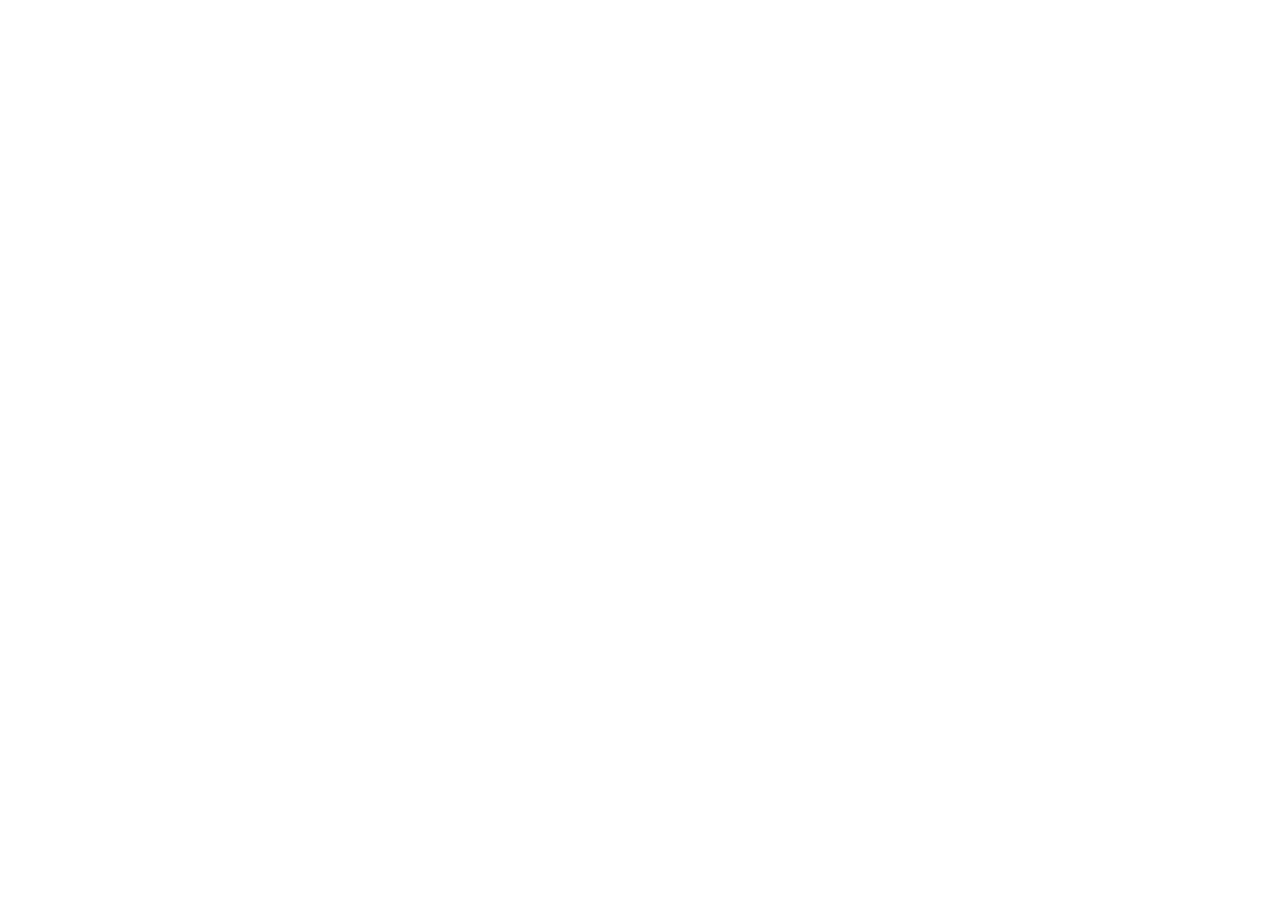
==== zxyhpb/20260806/wanliu/index.html @ b9d81293 "Publish zxyhpb/20260806/wanliu/index.html" ====
<!doctype html>
<html lang="zh-CN">
  <head>
    <meta charset="UTF-8" />
    <meta name="viewport" content="width=device-width, initial-scale=1.0, maximum-scale=1.0, user-scalable=no" />
    <meta name="theme-color" content="#090a0c" />
    <title>从大通胀到 AI 革命｜中信期货</title>
    <link rel="preconnect" href="https://fonts.googleapis.com" />
    <link rel="preconnect" href="https://fonts.gstatic.com" crossorigin />
    <link href="https://fonts.googleapis.com/css2?family=Noto+Sans+SC:wght@400;500;600;700;800;900&family=Noto+Serif+SC:wght@600;700;900&display=swap" rel="stylesheet" />
    <script type="module" crossorigin src="/zxyhpb/20260806/wanliu/assets/index-CdcXeUij.js"></script>
    <link rel="stylesheet" crossorigin href="/zxyhpb/20260806/wanliu/assets/index-BWNTzZxG.css">
  </head>
  <body>
    <main id="app" aria-live="polite"></main>
  </body>
</html>
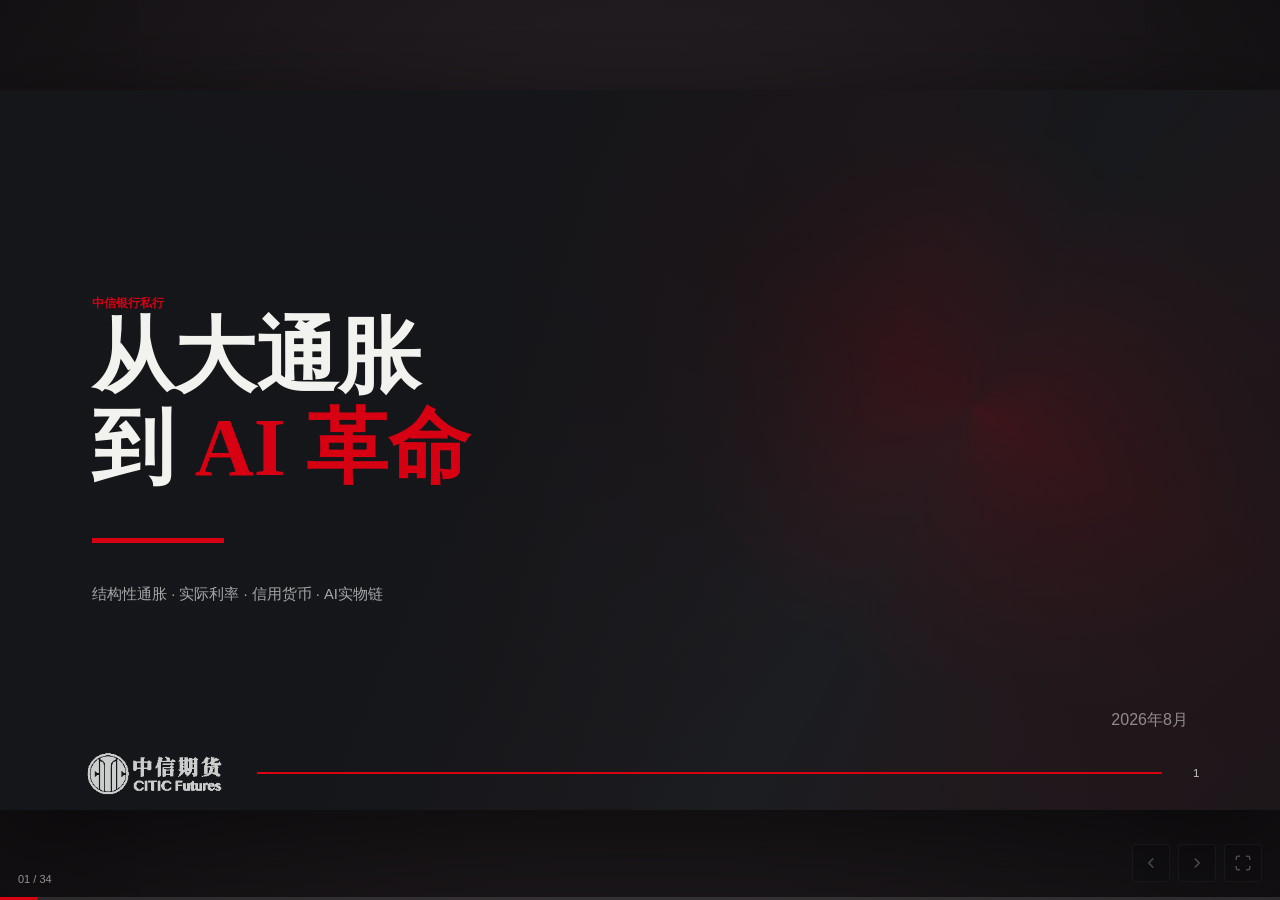
==== commit 0edd65c0: "Point presentation to corrected slide 9 build" ====
--- a/zxyhpb/20260806/wanliu/index.html
+++ b/zxyhpb/20260806/wanliu/index.html
@@ -8,7 +8,7 @@
     <link rel="preconnect" href="https://fonts.googleapis.com" />
     <link rel="preconnect" href="https://fonts.gstatic.com" crossorigin />
     <link href="https://fonts.googleapis.com/css2?family=Noto+Sans+SC:wght@400;500;600;700;800;900&family=Noto+Serif+SC:wght@600;700;900&display=swap" rel="stylesheet" />
-    <script type="module" crossorigin src="/zxyhpb/20260806/wanliu/assets/index-CdcXeUij.js"></script>
+    <script type="module" crossorigin src="/zxyhpb/20260806/wanliu/assets/index-CuusfMwf.js"></script>
     <link rel="stylesheet" crossorigin href="/zxyhpb/20260806/wanliu/assets/index-BWNTzZxG.css">
   </head>
   <body>
--- a/zxyhpb/20260806/wanliu/assets/index-BWNTzZxG.css
+++ b/zxyhpb/20260806/wanliu/assets/index-BWNTzZxG.css
@@ -0,0 +1 @@
+:root{--red: #d70012;--red-deep: #95000b;--ink: #f1f1ee;--paper: #2b2428;--muted: #aeb2b9;--line: rgba(255, 255, 255, .14);--gold: #a17b2a;--blue: #426b9e;--ease: cubic-bezier(.16, 1, .3, 1)}*{box-sizing:border-box}html,body{margin:0;width:100%;height:100%;overflow:hidden;background:#151114}body{font-family:Noto Sans SC,Microsoft YaHei,sans-serif;color:var(--ink)}button{font:inherit}.shell{position:fixed;inset:0;display:grid;place-items:center;background:radial-gradient(circle at 50% 40%,#2b2428 0,#1b171a 58%,#110f11)}.stage-wrap{position:absolute;left:50%;top:50%;translate:-50% -50%;width:min(100vw,calc(100vh * 16 / 9));height:min(100vh,56.25vw);overflow:hidden;background:var(--paper);box-shadow:0 24px 90px #0000008c;container-type:size}.stage{position:absolute;inset:0;overflow:hidden;isolation:isolate}.slide{position:absolute;inset:0;padding:5.8% 6.3% 5.7%;background:var(--paper);opacity:0;visibility:hidden;transform:translate3d(4%,0,0) scale(.985);filter:blur(12px);transition:opacity .58s var(--ease),transform .8s var(--ease),filter .7s var(--ease),visibility 0s .8s}.slide.active{opacity:1;visibility:visible;transform:none;filter:none;transition-delay:0s;z-index:2}.slide.leaving{opacity:0;visibility:visible;transform:translate3d(-3%,0,0) scale(.99);filter:blur(8px);z-index:1}.slide:after{content:"";position:absolute;inset:0;pointer-events:none;background:linear-gradient(105deg,transparent 0 45%,rgba(255,255,255,.09) 50%,transparent 55%);transform:translate(-130%)}.slide.active:after{animation:lightSweep 1.2s .08s var(--ease) both}@keyframes lightSweep{to{transform:translate(130%)}}.header{position:absolute;left:6.3%;right:6.3%;top:4.2%;display:flex;align-items:flex-start;justify-content:space-between;z-index:5}.title{margin:0;max-width:82%;font-size:clamp(18px,2.35vw,38px);line-height:1.23;letter-spacing:0;font-weight:800;text-wrap:balance}.title:before{content:"";display:inline-block;width:.95em;height:.15em;margin:0 .5em .21em 0;background:var(--red)}.confidential{color:#9da1a8;font-size:clamp(8px,.75vw,12px);white-space:nowrap;padding-top:.55em}.footer{position:absolute;left:6.3%;right:6.3%;bottom:2.5%;height:5.2%;display:flex;align-items:center;gap:22px;z-index:6}.logo-crop{width:13.8%;min-width:108px;aspect-ratio:225/82;position:relative;overflow:hidden;flex:none;background:transparent}.logo-crop img{display:block;width:100%;height:100%;object-fit:contain}.footer.dark .logo-crop img{filter:brightness(0) invert(1);opacity:.78}.footer:not(.dark) .logo-crop img{filter:brightness(0) invert(1);opacity:.78}.footer-line{height:2px;background:var(--red);flex:1;transform-origin:left}.slide.active .footer-line{animation:drawLine .9s .28s var(--ease) both}@keyframes drawLine{0%{transform:scaleX(0)}}.page-no{min-width:2.4ch;color:#a2a6ad;font-size:clamp(9px,.9vw,14px);text-align:right;font-variant-numeric:tabular-nums}.content{position:absolute;inset:15.5% 6.3% 9.8%;z-index:2}.kicker{color:var(--red);font-weight:800;font-size:clamp(10px,.9vw,15px)}.claim{margin:0;font-family:"Noto Serif SC",serif;font-size:clamp(26px,4vw,65px);line-height:1.12;font-weight:900;letter-spacing:0;text-wrap:balance}.subclaim{max-width:68ch;margin:1.7em 0 0;color:#ffffffad;font-size:clamp(12px,1.25vw,20px);line-height:1.75}.cover,.section-slide{color:#f2f2ef;background:#1b181a}.cover:before,.section-slide:before{content:"";position:absolute;inset:0;background:linear-gradient(110deg,#141619f5 0 38%,#14161994 64%,#141619e0),radial-gradient(circle at 76% 44%,rgba(183,12,27,.42),transparent 27%),conic-gradient(from 30deg at 76% 44%,#1c1e21,#68131b,#25272b,#351217,#1b1d20)}.cover:after,.section-slide:after{background:linear-gradient(90deg,transparent,rgba(215,0,18,.28),transparent);opacity:.6}.cover .content{inset:13% 7.2% 11%;display:flex;flex-direction:column;justify-content:center}.cover .claim{max-width:75%;font-size:clamp(38px,6.4vw,104px)}.cover .claim em{color:var(--red);font-style:normal}.cover .cover-rule{width:12%;height:5px;background:var(--red);margin:4% 0 2.5%}.cover .meta{color:#ffffff9e;font-size:clamp(11px,1.15vw,18px);letter-spacing:0}.cover .date{position:absolute;right:0;bottom:0;font-variant-numeric:tabular-nums;color:#ffffff80}.cover .page-no,.section-slide .page-no{color:#ffffffbf}.section-slide .content{display:grid;grid-template-columns:27% 1fr;align-items:center;gap:7%}.section-no{font-size:clamp(70px,15vw,240px);font-weight:900;line-height:.75;color:transparent;-webkit-text-stroke:2px rgba(255,255,255,.28);font-variant-numeric:tabular-nums}.section-slide.active .section-no{animation:sectionIn 1s .15s var(--ease) both}@keyframes sectionIn{0%{transform:translate(-35%);opacity:0}}.section-copy{border-left:1px solid rgba(255,255,255,.2);padding-left:8%}.section-copy .claim{max-width:16ch}.section-list{display:flex;gap:1.4em;flex-wrap:wrap;margin-top:3em;color:#ffffff8c;font-size:clamp(9px,.86vw,14px)}.section-list b{color:#fff}.reveal{opacity:0;transform:translateY(24px);filter:blur(5px)}.active .reveal{animation:reveal .72s var(--ease) forwards;animation-delay:calc(.16s + var(--i, 0) * .11s)}@keyframes reveal{to{opacity:1;transform:none;filter:none}}.questions{height:100%;display:grid;grid-template-rows:repeat(3,1fr);gap:0}.question{display:grid;grid-template-columns:10% 1fr;align-items:center;border-bottom:1px solid var(--line)}.question .num{font-size:clamp(28px,4.4vw,72px);font-weight:900;color:var(--red)}.question:nth-child(2) .num{color:var(--gold)}.question:nth-child(3) .num{color:var(--ink)}.question p{margin:0;font-family:"Noto Serif SC",serif;font-size:clamp(16px,2.2vw,35px);font-weight:700}.conclusion{align-self:end;margin-top:2%;padding:1.2% 0 0 2%;border-left:4px solid var(--red);font-size:clamp(10px,1.1vw,18px);font-weight:700}.agenda-slide{color:#f0f0ed;background:#242024}.agenda-slide:before{content:"";position:absolute;inset:0;background:linear-gradient(120deg,rgba(255,255,255,.025),transparent 45%),radial-gradient(circle at 18% 45%,rgba(215,0,18,.2),transparent 25%)}.agenda-stage{position:absolute;inset:9% 7% 10%;display:grid;grid-template-columns:42% 1fr;align-items:center;gap:8%}.agenda-word{font-family:"Noto Serif SC",serif;font-size:clamp(42px,7.3vw,118px);font-weight:900;color:transparent;-webkit-text-stroke:1px rgba(255,255,255,.22);writing-mode:vertical-rl;letter-spacing:.08em;justify-self:center}.agenda-rail{position:relative;display:flex;flex-direction:column;justify-content:center;gap:0;height:80%}.agenda-rail:before{content:"";position:absolute;left:3.4%;top:4%;bottom:4%;width:1px;background:linear-gradient(var(--red),rgba(255,255,255,.15))}.agenda-luxe-item{min-height:25%;display:grid;grid-template-columns:13% 1fr auto;align-items:center;gap:4%;border-bottom:1px solid rgba(255,255,255,.1)}.agenda-luxe-item span{color:var(--red);font-size:clamp(11px,1vw,16px);font-weight:800;z-index:1}.agenda-luxe-item strong{font-family:"Noto Serif SC",serif;font-size:clamp(16px,2vw,32px);font-weight:700}.agenda-luxe-item i{width:42px;height:1px;background:#ffffff40}.agenda-luxe-item:first-child i{background:var(--red);width:68px}.agenda-slide .page-no{color:#ffffffb3}.metric-grid{height:72%;display:grid;grid-template-columns:repeat(3,1fr);align-items:center}.metric{min-width:0;padding:0 9%;border-right:1px solid var(--line)}.metric:first-child{padding-left:0}.metric:last-child{border:0;padding-right:0}.metric .index{font-size:clamp(10px,.9vw,14px);color:var(--muted);font-weight:800}.metric h3{margin:.8em 0 .25em;font-size:clamp(15px,1.7vw,27px)}.metric .value{display:block;width:100%;margin:.4em 0;font-family:"Noto Serif SC",serif;color:var(--red);font-size:clamp(22px,3.05cqw,49px);line-height:1.08;font-weight:900;white-space:nowrap;overflow:hidden}.metric:first-child .value{color:var(--gold)}.metric:nth-child(2) .value{color:var(--ink)}.metric p{color:var(--muted);font-size:clamp(9px,.95vw,15px);line-height:1.6}.note{position:absolute;left:0;right:0;bottom:2%;padding-top:1.2%;border-top:1px solid var(--line);color:var(--muted);font-size:clamp(8px,.82vw,13px)}.rate-trap{height:65%;display:grid;grid-template-columns:1fr 1.12fr;gap:5%}.rate-side{min-width:0;padding:3.2% 4%;border-top:3px solid var(--line);background:#ffffff05}.rate-side.cut{border-top-color:var(--gold)}.rate-side.hike{border-top-color:var(--red)}.rate-label{display:block;color:var(--ink);font-size:clamp(14px,1.35vw,22px);line-height:1.2;font-weight:900}.rate-side.cut .rate-label{color:#c7a85d}.rate-side.hike .rate-label{color:#ff5361}.rate-side h2{margin:.4em 0 .45em;font-family:"Noto Serif SC",serif;font-size:clamp(19px,2.25vw,36px);line-height:1.2}.rate-lead{margin:0;color:var(--muted);font-size:clamp(10px,1vw,16px);line-height:1.62}.rate-consequence{margin-top:5%;display:flex;flex-direction:column;gap:.45em}.rate-consequence b{font-size:clamp(11px,1.15vw,18px)}.rate-consequence b:last-child{color:var(--gold)}.rate-consequence i{width:1px;height:13px;margin-left:1.1em;background:var(--red);position:relative}.rate-consequence i:after{content:"";position:absolute;left:-3px;bottom:-1px;border-top:5px solid var(--red);border-left:3px solid transparent;border-right:3px solid transparent}.pressure-list{display:grid;grid-template-columns:repeat(3,minmax(0,1fr));gap:4%;margin-top:3.5%}.pressure-list div{min-width:0;border-left:1px solid var(--line);padding-left:9%}.pressure-list div:first-child{border-left:0;padding-left:0}.pressure-list strong{display:block;color:var(--red);font-family:"Noto Serif SC",serif;font-size:clamp(13px,1.45vw,23px);line-height:1.2;text-wrap:balance}.pressure-list p{margin:.65em 0 0;color:var(--muted);font-size:clamp(8px,.73vw,12px);line-height:1.52}.funding-rule{height:20%;margin-top:2%;display:grid;grid-template-columns:18% 42% 1fr;gap:3%;align-items:center;padding:1.5% 2%;border:1px solid rgba(215,0,18,.5)}.funding-rule span{color:var(--muted);font-size:clamp(9px,.9vw,14px);font-weight:700}.funding-rule strong{font-family:"Noto Serif SC",serif;font-size:clamp(15px,1.65vw,27px);line-height:1.25}.funding-rule em{color:var(--red);font-style:normal}.funding-rule p{margin:0;color:var(--muted);font-size:clamp(8px,.75vw,12px);line-height:1.45}.hold-dilemma{height:86%;display:flex;flex-direction:column;gap:4%}.choice-strip{height:20%;display:grid;grid-template-columns:repeat(3,1fr);gap:4%}.choice-strip article{display:grid;grid-template-columns:auto 1fr;align-items:center;gap:8%;border-bottom:1px solid var(--line)}.choice-strip span{font-family:"Noto Serif SC",serif;color:var(--red);font-size:clamp(27px,3.3vw,53px);font-weight:900}.choice-strip p{margin:0;color:var(--muted);font-size:clamp(9px,.9vw,14px);line-height:1.5}.market-reprice{min-height:0;flex:1;display:grid;grid-template-columns:1.05fr 1fr;gap:7%;align-items:center}.reprice-copy>span{color:var(--muted);font-size:clamp(8px,.78vw,12px)}.reprice-copy h2{margin:.35em 0 .4em;font-family:"Noto Serif SC",serif;font-size:clamp(21px,2.55vw,41px);line-height:1.2}.reprice-copy p{margin:0;color:var(--muted);font-size:clamp(9px,.86vw,14px);line-height:1.55}.yield-moves{height:76%;display:grid;grid-template-columns:repeat(3,1fr);align-items:end;gap:5%;border-bottom:1px solid var(--line)}.yield-moves div{min-width:0;height:58%;display:flex;flex-direction:column;justify-content:flex-end;padding:8% 7%;background:#ffffff09;border-top:3px solid var(--ink)}.yield-moves .down{height:38%;border-top-color:var(--blue)}.yield-moves .hot{height:92%;border-top-color:var(--red);background:#d7001214}.yield-moves b{color:var(--muted);font-size:clamp(9px,.8vw,13px)}.yield-moves strong{margin:.2em 0;font-family:"Noto Serif SC",serif;font-size:clamp(18px,2.2vw,35px);line-height:1}.yield-moves .down strong{color:#7fa3ce}.yield-moves .hot strong{color:var(--red)}.yield-moves small{color:var(--muted);font-size:clamp(7px,.67vw,11px);line-height:1.35}.history-bridge{min-height:14%;display:flex;align-items:center;justify-content:space-between;gap:5%;padding:1.5% 2%;border-left:4px solid var(--red);background:#ffffff06}.history-bridge span{color:var(--muted);font-size:clamp(9px,.9vw,14px)}.history-bridge strong{max-width:62%;font-family:"Noto Serif SC",serif;font-size:clamp(13px,1.4vw,23px);line-height:1.35;text-align:right}.timeline{position:relative;height:100%;display:grid;grid-template-columns:repeat(3,minmax(0,1fr));gap:4%;align-items:stretch}.timeline:before{content:"";position:absolute;left:1%;right:1%;top:31%;height:2px;background:linear-gradient(90deg,var(--ink),var(--red))}.event{min-width:0;padding-top:4%;position:relative;display:grid;grid-template-rows:27% 13% auto auto 1fr;align-content:stretch}.event:before{content:"";position:absolute;top:29.5%;left:0;width:14px;height:14px;border-radius:50%;background:var(--ink);box-shadow:0 0 0 6px var(--paper)}.event.featured:before{background:var(--red);transform:scale(1.25)}.event .year{font-size:clamp(26px,3.4vw,55px);font-weight:900;font-family:"Noto Serif SC",serif}.event.featured .year{color:var(--red)}.event h3{margin:0 0 .42em;grid-row:3;font-size:clamp(11px,1.2vw,19px);line-height:1.35}.event strong{grid-row:4;color:var(--red);font-size:clamp(10px,1.08vw,17px);line-height:1.35}.event p{grid-row:5;margin:.55em 0 0;color:var(--muted);font-size:clamp(8px,.73vw,12px);line-height:1.48;overflow-wrap:anywhere}.event p.emphasis{align-self:start;margin-top:.7em;padding:.65em .75em;border-left:3px solid var(--red);background:#d7001213;color:var(--ink);font-size:clamp(10px,.88vw,14px);line-height:1.52;font-weight:600}.slide[data-slide="10"] .title,.slide[data-slide="11"] .title,.slide[data-slide="12"] .title{font-size:clamp(17px,2.05vw,33px)}.slide[data-slide="10"] .content,.slide[data-slide="11"] .content,.slide[data-slide="12"] .content{top:16.5%}.sovereign-question{overflow:hidden;background:#241f22}.sovereign-question:before{content:"";position:absolute;inset:0;background:linear-gradient(90deg,rgba(215,0,18,.14),transparent 27%),linear-gradient(125deg,transparent 0 58%,rgba(255,255,255,.035) 58% 58.3%,transparent 58.3%)}.sovereign-question .content{inset:14% 7.2% 12%;display:flex;flex-direction:column;justify-content:center}.sovereign-question .kicker{font-size:clamp(11px,1vw,16px)}.question-context{margin:1.3em 0 0;color:var(--muted);font-size:clamp(12px,1.25vw,20px);line-height:1.5}.question-rule{width:11%;height:4px;margin:2.8% 0 2.5%;background:var(--red);transform-origin:left}.sovereign-question.active .question-rule{animation:drawLine .9s .35s var(--ease) both}.sovereign-question .claim{max-width:78%;font-size:clamp(34px,5vw,81px);line-height:1.16}.sovereign-question .claim em{color:var(--red);font-style:normal}.question-source{margin-top:2.5%;color:#ffffff5c;font-size:clamp(8px,.72vw,12px)}.sovereign-word{position:absolute;right:5.5%;top:13%;color:transparent;-webkit-text-stroke:1px rgba(255,255,255,.13);font-family:"Noto Serif SC",serif;font-size:clamp(42px,6.7vw,108px);line-height:.9;font-weight:900;text-align:right;pointer-events:none}.split{height:100%;display:grid;grid-template-columns:1fr 1fr;gap:8%;align-items:center}.split>div{min-width:0}.split>div+div{border-left:1px solid var(--line);padding-left:8%}.split h2{margin:0 0 .65em;font-family:"Noto Serif SC",serif;font-size:clamp(25px,3.4vw,55px)}.split h2.red{color:var(--red)}.split h2.blue{color:var(--blue)}.split p{color:var(--muted);font-size:clamp(12px,1.28vw,21px);line-height:1.72}.split ul{padding:0;list-style:none}.split li{padding:.6em 0;border-bottom:1px solid var(--line);font-size:clamp(10px,1.02vw,16px)}.steps{height:100%;display:grid;grid-template-columns:repeat(3,1fr);gap:5%;align-items:center;counter-reset:step}.step{counter-increment:step;min-height:48%;padding-top:7%;border-top:3px solid var(--line)}.step:before{content:"0" counter(step);display:block;color:var(--red);font-size:clamp(30px,4vw,64px);font-weight:900}.step h3{font-size:clamp(16px,1.65vw,27px)}.step p{color:var(--muted);font-size:clamp(11px,1.13vw,18px);line-height:1.68}.formula-stage{height:100%;display:flex;flex-direction:column;justify-content:center}.formula-main{text-align:center;font-family:"Noto Serif SC",serif;font-size:clamp(25px,4vw,66px);font-weight:900}.formula-main .minus{color:var(--red);padding:0 .35em}.formula-terms{display:grid;grid-template-columns:repeat(3,1fr);gap:6%;margin-top:7%}.formula-terms h3{margin:0;color:var(--red);font-size:clamp(13px,1.4vw,23px)}.formula-terms p{color:var(--muted);font-size:clamp(9px,.9vw,14px)}.opposition{height:100%;display:grid;grid-template-columns:1fr auto 1fr;align-items:center;gap:5%}.opposition .side{text-align:center}.opposition .side h2{font-family:"Noto Serif SC",serif;font-size:clamp(27px,4vw,65px);margin:0}.opposition .side:last-child h2{color:var(--red)}.opposition .versus{color:var(--red);font-size:clamp(26px,4vw,65px);font-weight:900}.opposition p{color:var(--muted);font-size:clamp(10px,1vw,16px)}.chart-layout{height:100%;display:grid;grid-template-columns:70% 1fr;gap:6%;align-items:center}.bars{height:68%;display:flex;align-items:flex-end;gap:5%;border-bottom:1px solid var(--ink);padding:0 3%}.bar{height:var(--h);flex:1;background:linear-gradient(180deg,var(--red),var(--red-deep));position:relative;transform-origin:bottom}.active .bar{animation:barGrow .95s var(--ease) both;animation-delay:calc(.2s + var(--i)*.1s)}@keyframes barGrow{0%{transform:scaleY(0)}}.bar b{position:absolute;top:-2em;width:100%;text-align:center;font-size:clamp(9px,.9vw,14px)}.bar small{position:absolute;bottom:-2.1em;width:100%;text-align:center;color:var(--muted);font-size:clamp(7px,.72vw,12px)}.chart-facts strong{display:block;color:var(--red);font-family:"Noto Serif SC",serif;font-size:clamp(32px,4vw,65px)}.chart-facts span{display:block;color:var(--muted);font-size:clamp(9px,.9vw,14px);margin-bottom:2.5em}.two-stage{height:100%;display:grid;grid-template-columns:1fr 1fr;gap:8%;align-items:center;position:relative}.two-stage:before{content:"";position:absolute;left:5%;right:5%;top:38%;height:3px;background:linear-gradient(90deg,var(--red) 0 50%,var(--blue) 50%)}.phase{align-self:stretch;padding-top:5%}.phase .year{font-family:"Noto Serif SC",serif;font-size:clamp(32px,4vw,65px);font-weight:900;color:var(--red)}.phase:last-child .year{color:var(--blue)}.phase h3{margin:22% 0 .4em;font-size:clamp(16px,1.7vw,28px)}.phase p{color:var(--muted);font-size:clamp(10px,1vw,16px);line-height:1.7}.rail{height:100%;display:flex;align-items:center;justify-content:space-between;position:relative}.rail:before{content:"";position:absolute;left:4%;right:4%;top:42%;height:3px;background:linear-gradient(90deg,var(--ink),var(--red))}.rail-item{width:21%;position:relative;text-align:center;z-index:1}.rail-item:before{content:"";display:block;width:18px;height:18px;border-radius:50%;background:var(--paper);border:5px solid var(--ink);margin:0 auto 1.5em}.rail-item:last-child:before{border-color:var(--red);transform:scale(1.25)}.rail-item h3{font-size:clamp(12px,1.35vw,22px)}.rail-item p{color:var(--muted);font-size:clamp(8px,.8vw,13px)}.silver{height:100%;display:grid;grid-template-columns:repeat(3,1fr);grid-template-rows:1fr auto;gap:4%}.silver .big{display:flex;flex-direction:column;justify-content:center;border-right:1px solid var(--line)}.silver .big:nth-child(3){border:0}.silver strong{font-family:"Noto Serif SC",serif;font-size:clamp(32px,4.4vw,72px);color:var(--red)}.silver span{color:var(--muted);font-size:clamp(9px,.9vw,14px)}.silver .uses{grid-column:1/-1;display:grid;grid-template-columns:repeat(4,1fr);gap:4%;border-top:1px solid var(--line);padding-top:3%}.silver .uses b{font-size:clamp(11px,1.1vw,18px)}.silver .uses small{display:block;color:var(--muted);font-size:clamp(8px,.8vw,13px);margin-top:.5em}.slide[data-slide="27"] .silver{height:80%}.slide[data-slide="27"] .note{bottom:0}.inflation-pulse{height:78%;display:grid;grid-template-columns:42% 1fr;gap:7%;align-items:stretch}.pulse-lead{display:flex;flex-direction:column;justify-content:center;padding-right:9%;border-right:1px solid var(--line)}.pulse-lead>span,.pulse-detail span{color:var(--muted);font-size:clamp(11px,1.05cqw,17px);font-weight:700}.pulse-lead>strong{display:block;margin:.08em 0;color:var(--red);font-family:"Noto Serif SC",serif;font-size:clamp(64px,8.2cqw,132px);line-height:1}.pulse-lead>p,.pulse-detail p{margin:.35em 0 0;color:var(--muted);font-size:clamp(10px,.92cqw,15px);line-height:1.55}.pulse-signal{display:flex;align-items:center;gap:12px;margin-top:12%;font-size:clamp(10px,.95cqw,15px)}.pulse-signal i{display:block;width:54px;height:3px;background:var(--red)}.pulse-detail{display:grid;grid-template-rows:repeat(3,1fr)}.pulse-detail article{display:grid;grid-template-columns:32% 24% 1fr;align-items:center;border-bottom:1px solid var(--line)}.pulse-detail article:last-child{border-bottom:0}.pulse-detail strong{color:var(--ink);font-family:"Noto Serif SC",serif;font-size:clamp(29px,3.25cqw,52px);line-height:1}.pulse-detail article:nth-child(2) strong{color:var(--gold)}.pulse-detail p{margin:0}.money-world{height:100%;display:flex;flex-direction:column;justify-content:center}.money-statement{width:100%;margin:0 0 5%;font-family:"Noto Serif SC",serif;font-size:clamp(24px,3.05cqw,49px);line-height:1.25;font-weight:900;text-align:center}.money-statement:after{content:"";display:block;width:72px;height:4px;margin:1.2em auto 0;background:var(--red)}.money-flow{display:flex;align-items:stretch;justify-content:space-between;gap:2%}.money-flow article{flex:1 1 0;min-width:0}.money-flow article>span{display:block;color:var(--red);font-size:clamp(11px,1cqw,16px);font-weight:800}.money-flow h2{margin:.65em 0 .55em;font-size:clamp(16px,1.55cqw,25px)}.money-flow p{margin:0;color:var(--muted);font-size:clamp(10px,1.02cqw,16px);line-height:1.75}.money-flow>i{flex:0 0 6%;align-self:center;height:1px;background:var(--line);position:relative}.money-flow>i:after{content:"";position:absolute;right:0;top:-4px;border-left:7px solid var(--red);border-top:4px solid transparent;border-bottom:4px solid transparent}.money-close{margin-top:5%;padding-top:2%;border-top:1px solid var(--line);color:var(--ink);font-size:clamp(11px,1.08cqw,17px);font-weight:700;text-align:center}.competition{height:100%;display:grid;grid-template-columns:1fr 15% 1fr;gap:5%;align-items:center}.comp-side{min-width:0}.comp-side span{display:block;font-family:"Noto Serif SC",serif;font-size:clamp(22px,2.6vw,42px);font-weight:900;margin-bottom:.35em}.comp-side strong{display:block;color:var(--blue);font-family:"Noto Serif SC",serif;font-size:clamp(31px,3.8vw,61px);white-space:nowrap}.comp-side.cn{text-align:right}.comp-side.cn strong{color:var(--red)}.comp-side p{margin:.15em 0 1.1em;color:var(--muted);font-size:clamp(11px,1.05vw,17px)}.comp-side ul{list-style:none;padding:0;margin:0}.comp-side li{padding:.55em 0;border-top:1px solid var(--line);font-size:clamp(10px,1vw,16px)}.comp-axis{display:flex;flex-direction:column;align-items:center;gap:.7em;color:var(--muted);font-size:clamp(9px,.85vw,14px)}.comp-axis i{display:block;width:1px;height:40px;background:linear-gradient(var(--blue),var(--red))}.allocation{width:100%;border-collapse:collapse;font-size:clamp(8px,.9vw,15px);margin-top:2%}.allocation th{text-align:left;color:var(--muted);font-weight:600;padding:1.2% 1.6%;border-bottom:2px solid var(--ink)}.allocation td{padding:1.7% 1.6%;border-bottom:1px solid var(--line);vertical-align:top}.allocation td:first-child{font-size:clamp(12px,1.25vw,20px);font-weight:800}.allocation td:last-child{color:var(--red);font-weight:700}.allocation tr{opacity:0;transform:translate(-20px)}.active .allocation tr{animation:rowIn .6s var(--ease) forwards;animation-delay:calc(.18s + var(--i)*.12s)}@keyframes rowIn{to{opacity:1;transform:none}}.slide[data-slide="31"] .allocation{font-size:clamp(11px,1.08vw,17px);margin-top:1%}.slide[data-slide="31"] .allocation th{padding:1.05% 1.5%;font-size:clamp(11px,1.02vw,16px)}.slide[data-slide="31"] .allocation td{padding:1.45% 1.5%;line-height:1.48}.slide[data-slide="31"] .allocation td:first-child{font-size:clamp(14px,1.4vw,22px)}.translation{height:100%;display:grid;grid-template-columns:1fr 1fr;gap:8%}.translation .col{padding-top:3%}.translation .col+.col{border-left:1px solid var(--line);padding-left:8%}.translation h2{font-family:"Noto Serif SC",serif;font-size:clamp(32px,4vw,65px);margin:0 0 8%;color:var(--muted)}.translation .col:last-child h2{color:var(--red)}.translation p{font-size:clamp(11px,1.15vw,19px);padding:4% 0;margin:0;border-bottom:1px solid var(--line)}.risk{height:100%;columns:2;column-gap:9%;font-size:clamp(9px,.9vw,15px);line-height:1.8;color:#c8cbd0}.risk p{break-inside:avoid;margin:0 0 2em;padding-left:1.2em;border-left:2px solid var(--red)}.closing-slide{overflow:hidden;color:#f2f2ef;background:#181a1d}.closing-slide:before{content:"";position:absolute;inset:0;background:linear-gradient(112deg,#141619fa 0 48%,#4b0c13b8 76%,#141619f5),linear-gradient(90deg,transparent 0 49.9%,rgba(215,0,18,.4) 50%,transparent 50.1%)}.closing-slide .content{inset:12% 7.2%;display:flex;flex-direction:column;justify-content:center;align-items:flex-start}.closing-slide .claim{font-size:clamp(55px,9vw,146px);line-height:1}.closing-slide .closing-rule{width:10%;height:5px;margin:4% 0 2.2%;background:var(--red);transform-origin:left}.closing-slide.active .closing-rule{animation:drawLine .9s .3s var(--ease) both}.closing-slide p{margin:0;color:#ffffff94;font-family:"Noto Serif SC",serif;font-size:clamp(14px,1.55vw,25px)}.closing-grid{position:absolute;right:7%;top:13%;width:32%;aspect-ratio:1;opacity:.18;background:repeating-linear-gradient(0deg,transparent 0 11.8%,rgba(255,255,255,.2) 12%),repeating-linear-gradient(90deg,transparent 0 11.8%,rgba(255,255,255,.2) 12%);transform:perspective(600px) rotateY(-34deg) rotate(-8deg)}.controls{position:fixed;right:18px;bottom:18px;z-index:20;display:flex;gap:8px;opacity:.25;transition:opacity .25s}.shell:hover .controls,.controls:focus-within{opacity:1}.control{width:38px;height:38px;border:1px solid rgba(255,255,255,.18);background:#090a0cc2;color:#fff;display:grid;place-items:center;cursor:pointer;border-radius:4px;-webkit-backdrop-filter:blur(8px);backdrop-filter:blur(8px)}.control:hover{background:var(--red)}.control:focus-visible{outline:2px solid #fff;outline-offset:2px}.control svg{width:18px;height:18px;fill:none;stroke:currentColor;stroke-width:2}.progress{position:fixed;left:0;bottom:0;width:100%;height:3px;background:#ffffff1f;z-index:30}.progress span{display:block;height:100%;width:100%;background:var(--red);transform-origin:left;transform:scaleX(var(--progress));transition:transform .6s var(--ease)}.counter{position:fixed;left:18px;bottom:15px;color:#ffffff8c;font-size:11px;z-index:20;font-variant-numeric:tabular-nums}@media(max-aspect-ratio:4/5){.stage-wrap{width:100vh;height:56.25vh}.controls{right:10px;bottom:10px}.counter{left:10px;bottom:10px}}@media(prefers-reduced-motion:reduce){*,*:before,*:after{animation-duration:.01ms!important;animation-delay:0s!important;transition-duration:.01ms!important}}
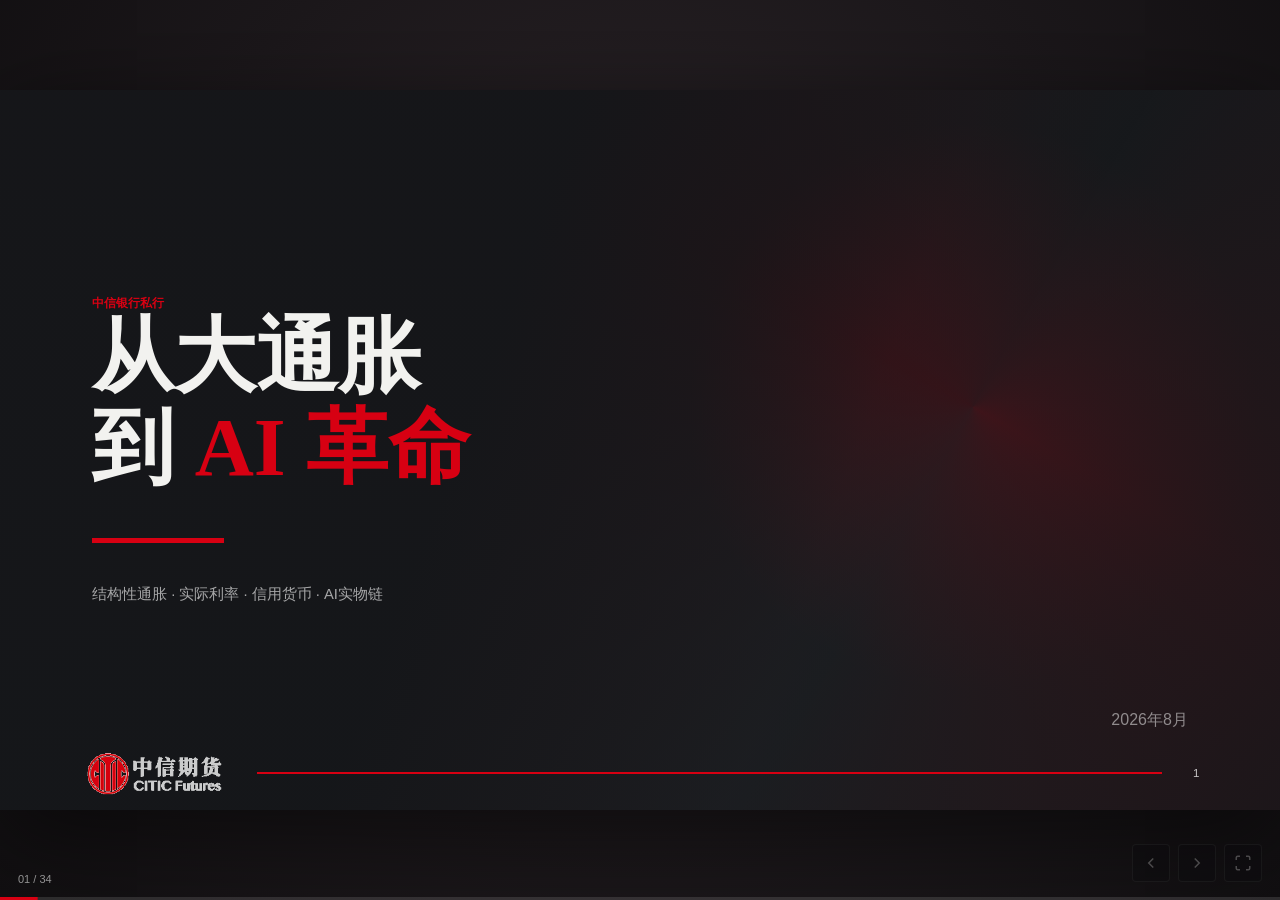
==== commit 858afb9d: "Publish red CITIC footer mark build" ====
--- a/zxyhpb/20260806/wanliu/index.html
+++ b/zxyhpb/20260806/wanliu/index.html
@@ -8,8 +8,8 @@
     <link rel="preconnect" href="https://fonts.googleapis.com" />
     <link rel="preconnect" href="https://fonts.gstatic.com" crossorigin />
     <link href="https://fonts.googleapis.com/css2?family=Noto+Sans+SC:wght@400;500;600;700;800;900&family=Noto+Serif+SC:wght@600;700;900&display=swap" rel="stylesheet" />
-    <script type="module" crossorigin src="/zxyhpb/20260806/wanliu/assets/index-CuusfMwf.js"></script>
-    <link rel="stylesheet" crossorigin href="/zxyhpb/20260806/wanliu/assets/index-BWNTzZxG.css">
+    <script type="module" crossorigin src="/zxyhpb/20260806/wanliu/assets/index-C6KBo2IK.js"></script>
+    <link rel="stylesheet" crossorigin href="/zxyhpb/20260806/wanliu/assets/index-6I6onP2_.css">
   </head>
   <body>
     <main id="app" aria-live="polite"></main>
--- a/zxyhpb/20260806/wanliu/assets/index-6I6onP2_.css
+++ b/zxyhpb/20260806/wanliu/assets/index-6I6onP2_.css
@@ -0,0 +1 @@
+:root{--red: #d70012;--red-deep: #95000b;--ink: #f1f1ee;--paper: #2b2428;--muted: #aeb2b9;--line: rgba(255, 255, 255, .14);--gold: #a17b2a;--blue: #426b9e;--ease: cubic-bezier(.16, 1, .3, 1)}*{box-sizing:border-box}html,body{margin:0;width:100%;height:100%;overflow:hidden;background:#151114}body{font-family:Noto Sans SC,Microsoft YaHei,sans-serif;color:var(--ink)}button{font:inherit}.shell{position:fixed;inset:0;display:grid;place-items:center;background:radial-gradient(circle at 50% 40%,#2b2428 0,#1b171a 58%,#110f11)}.stage-wrap{position:absolute;left:50%;top:50%;translate:-50% -50%;width:min(100vw,calc(100vh * 16 / 9));height:min(100vh,56.25vw);overflow:hidden;background:var(--paper);box-shadow:0 24px 90px #0000008c;container-type:size}.stage{position:absolute;inset:0;overflow:hidden;isolation:isolate}.slide{position:absolute;inset:0;padding:5.8% 6.3% 5.7%;background:var(--paper);opacity:0;visibility:hidden;transform:translate3d(4%,0,0) scale(.985);filter:blur(12px);transition:opacity .58s var(--ease),transform .8s var(--ease),filter .7s var(--ease),visibility 0s .8s}.slide.active{opacity:1;visibility:visible;transform:none;filter:none;transition-delay:0s;z-index:2}.slide.leaving{opacity:0;visibility:visible;transform:translate3d(-3%,0,0) scale(.99);filter:blur(8px);z-index:1}.slide:after{content:"";position:absolute;inset:0;pointer-events:none;background:linear-gradient(105deg,transparent 0 45%,rgba(255,255,255,.09) 50%,transparent 55%);transform:translate(-130%)}.slide.active:after{animation:lightSweep 1.2s .08s var(--ease) both}@keyframes lightSweep{to{transform:translate(130%)}}.header{position:absolute;left:6.3%;right:6.3%;top:4.2%;display:flex;align-items:flex-start;justify-content:space-between;z-index:5}.title{margin:0;max-width:82%;font-size:clamp(18px,2.35vw,38px);line-height:1.23;letter-spacing:0;font-weight:800;text-wrap:balance}.title:before{content:"";display:inline-block;width:.95em;height:.15em;margin:0 .5em .21em 0;background:var(--red)}.confidential{color:#9da1a8;font-size:clamp(8px,.75vw,12px);white-space:nowrap;padding-top:.55em}.footer{position:absolute;left:6.3%;right:6.3%;bottom:2.5%;height:5.2%;display:flex;align-items:center;gap:22px;z-index:6}.logo-crop{width:13.8%;min-width:108px;aspect-ratio:225/82;position:relative;overflow:hidden;flex:none;background:transparent}.logo-crop img{display:block;position:absolute;inset:0;width:100%;height:100%;object-fit:contain}.footer .logo-text{filter:brightness(0) invert(1);opacity:.78}.footer .logo-mark{clip-path:inset(0 68% 0 0);opacity:1}.footer-line{height:2px;background:var(--red);flex:1;transform-origin:left}.slide.active .footer-line{animation:drawLine .9s .28s var(--ease) both}@keyframes drawLine{0%{transform:scaleX(0)}}.page-no{min-width:2.4ch;color:#a2a6ad;font-size:clamp(9px,.9vw,14px);text-align:right;font-variant-numeric:tabular-nums}.content{position:absolute;inset:15.5% 6.3% 9.8%;z-index:2}.kicker{color:var(--red);font-weight:800;font-size:clamp(10px,.9vw,15px)}.claim{margin:0;font-family:"Noto Serif SC",serif;font-size:clamp(26px,4vw,65px);line-height:1.12;font-weight:900;letter-spacing:0;text-wrap:balance}.subclaim{max-width:68ch;margin:1.7em 0 0;color:#ffffffad;font-size:clamp(12px,1.25vw,20px);line-height:1.75}.cover,.section-slide{color:#f2f2ef;background:#1b181a}.cover:before,.section-slide:before{content:"";position:absolute;inset:0;background:linear-gradient(110deg,#141619f5 0 38%,#14161994 64%,#141619e0),radial-gradient(circle at 76% 44%,rgba(183,12,27,.42),transparent 27%),conic-gradient(from 30deg at 76% 44%,#1c1e21,#68131b,#25272b,#351217,#1b1d20)}.cover:after,.section-slide:after{background:linear-gradient(90deg,transparent,rgba(215,0,18,.28),transparent);opacity:.6}.cover .content{inset:13% 7.2% 11%;display:flex;flex-direction:column;justify-content:center}.cover .claim{max-width:75%;font-size:clamp(38px,6.4vw,104px)}.cover .claim em{color:var(--red);font-style:normal}.cover .cover-rule{width:12%;height:5px;background:var(--red);margin:4% 0 2.5%}.cover .meta{color:#ffffff9e;font-size:clamp(11px,1.15vw,18px);letter-spacing:0}.cover .date{position:absolute;right:0;bottom:0;font-variant-numeric:tabular-nums;color:#ffffff80}.cover .page-no,.section-slide .page-no{color:#ffffffbf}.section-slide .content{display:grid;grid-template-columns:27% 1fr;align-items:center;gap:7%}.section-no{font-size:clamp(70px,15vw,240px);font-weight:900;line-height:.75;color:transparent;-webkit-text-stroke:2px rgba(255,255,255,.28);font-variant-numeric:tabular-nums}.section-slide.active .section-no{animation:sectionIn 1s .15s var(--ease) both}@keyframes sectionIn{0%{transform:translate(-35%);opacity:0}}.section-copy{border-left:1px solid rgba(255,255,255,.2);padding-left:8%}.section-copy .claim{max-width:16ch}.section-list{display:flex;gap:1.4em;flex-wrap:wrap;margin-top:3em;color:#ffffff8c;font-size:clamp(9px,.86vw,14px)}.section-list b{color:#fff}.reveal{opacity:0;transform:translateY(24px);filter:blur(5px)}.active .reveal{animation:reveal .72s var(--ease) forwards;animation-delay:calc(.16s + var(--i, 0) * .11s)}@keyframes reveal{to{opacity:1;transform:none;filter:none}}.questions{height:100%;display:grid;grid-template-rows:repeat(3,1fr);gap:0}.question{display:grid;grid-template-columns:10% 1fr;align-items:center;border-bottom:1px solid var(--line)}.question .num{font-size:clamp(28px,4.4vw,72px);font-weight:900;color:var(--red)}.question:nth-child(2) .num{color:var(--gold)}.question:nth-child(3) .num{color:var(--ink)}.question p{margin:0;font-family:"Noto Serif SC",serif;font-size:clamp(16px,2.2vw,35px);font-weight:700}.conclusion{align-self:end;margin-top:2%;padding:1.2% 0 0 2%;border-left:4px solid var(--red);font-size:clamp(10px,1.1vw,18px);font-weight:700}.agenda-slide{color:#f0f0ed;background:#242024}.agenda-slide:before{content:"";position:absolute;inset:0;background:linear-gradient(120deg,rgba(255,255,255,.025),transparent 45%),radial-gradient(circle at 18% 45%,rgba(215,0,18,.2),transparent 25%)}.agenda-stage{position:absolute;inset:9% 7% 10%;display:grid;grid-template-columns:42% 1fr;align-items:center;gap:8%}.agenda-word{font-family:"Noto Serif SC",serif;font-size:clamp(42px,7.3vw,118px);font-weight:900;color:transparent;-webkit-text-stroke:1px rgba(255,255,255,.22);writing-mode:vertical-rl;letter-spacing:.08em;justify-self:center}.agenda-rail{position:relative;display:flex;flex-direction:column;justify-content:center;gap:0;height:80%}.agenda-rail:before{content:"";position:absolute;left:3.4%;top:4%;bottom:4%;width:1px;background:linear-gradient(var(--red),rgba(255,255,255,.15))}.agenda-luxe-item{min-height:25%;display:grid;grid-template-columns:13% 1fr auto;align-items:center;gap:4%;border-bottom:1px solid rgba(255,255,255,.1)}.agenda-luxe-item span{color:var(--red);font-size:clamp(11px,1vw,16px);font-weight:800;z-index:1}.agenda-luxe-item strong{font-family:"Noto Serif SC",serif;font-size:clamp(16px,2vw,32px);font-weight:700}.agenda-luxe-item i{width:42px;height:1px;background:#ffffff40}.agenda-luxe-item:first-child i{background:var(--red);width:68px}.agenda-slide .page-no{color:#ffffffb3}.metric-grid{height:72%;display:grid;grid-template-columns:repeat(3,1fr);align-items:center}.metric{min-width:0;padding:0 9%;border-right:1px solid var(--line)}.metric:first-child{padding-left:0}.metric:last-child{border:0;padding-right:0}.metric .index{font-size:clamp(10px,.9vw,14px);color:var(--muted);font-weight:800}.metric h3{margin:.8em 0 .25em;font-size:clamp(15px,1.7vw,27px)}.metric .value{display:block;width:100%;margin:.4em 0;font-family:"Noto Serif SC",serif;color:var(--red);font-size:clamp(22px,3.05cqw,49px);line-height:1.08;font-weight:900;white-space:nowrap;overflow:hidden}.metric:first-child .value{color:var(--gold)}.metric:nth-child(2) .value{color:var(--ink)}.metric p{color:var(--muted);font-size:clamp(9px,.95vw,15px);line-height:1.6}.note{position:absolute;left:0;right:0;bottom:2%;padding-top:1.2%;border-top:1px solid var(--line);color:var(--muted);font-size:clamp(8px,.82vw,13px)}.rate-trap{height:65%;display:grid;grid-template-columns:1fr 1.12fr;gap:5%}.rate-side{min-width:0;padding:3.2% 4%;border-top:3px solid var(--line);background:#ffffff05}.rate-side.cut{border-top-color:var(--gold)}.rate-side.hike{border-top-color:var(--red)}.rate-label{display:block;color:var(--ink);font-size:clamp(14px,1.35vw,22px);line-height:1.2;font-weight:900}.rate-side.cut .rate-label{color:#c7a85d}.rate-side.hike .rate-label{color:#ff5361}.rate-side h2{margin:.4em 0 .45em;font-family:"Noto Serif SC",serif;font-size:clamp(19px,2.25vw,36px);line-height:1.2}.rate-lead{margin:0;color:var(--muted);font-size:clamp(10px,1vw,16px);line-height:1.62}.rate-consequence{margin-top:5%;display:flex;flex-direction:column;gap:.45em}.rate-consequence b{font-size:clamp(11px,1.15vw,18px)}.rate-consequence b:last-child{color:var(--gold)}.rate-consequence i{width:1px;height:13px;margin-left:1.1em;background:var(--red);position:relative}.rate-consequence i:after{content:"";position:absolute;left:-3px;bottom:-1px;border-top:5px solid var(--red);border-left:3px solid transparent;border-right:3px solid transparent}.pressure-list{display:grid;grid-template-columns:repeat(3,minmax(0,1fr));gap:4%;margin-top:3.5%}.pressure-list div{min-width:0;border-left:1px solid var(--line);padding-left:9%}.pressure-list div:first-child{border-left:0;padding-left:0}.pressure-list strong{display:block;color:var(--red);font-family:"Noto Serif SC",serif;font-size:clamp(13px,1.45vw,23px);line-height:1.2;text-wrap:balance}.pressure-list p{margin:.65em 0 0;color:var(--muted);font-size:clamp(8px,.73vw,12px);line-height:1.52}.funding-rule{height:20%;margin-top:2%;display:grid;grid-template-columns:18% 42% 1fr;gap:3%;align-items:center;padding:1.5% 2%;border:1px solid rgba(215,0,18,.5)}.funding-rule span{color:var(--muted);font-size:clamp(9px,.9vw,14px);font-weight:700}.funding-rule strong{font-family:"Noto Serif SC",serif;font-size:clamp(15px,1.65vw,27px);line-height:1.25}.funding-rule em{color:var(--red);font-style:normal}.funding-rule p{margin:0;color:var(--muted);font-size:clamp(8px,.75vw,12px);line-height:1.45}.hold-dilemma{height:86%;display:flex;flex-direction:column;gap:4%}.choice-strip{height:20%;display:grid;grid-template-columns:repeat(3,1fr);gap:4%}.choice-strip article{display:grid;grid-template-columns:auto 1fr;align-items:center;gap:8%;border-bottom:1px solid var(--line)}.choice-strip span{font-family:"Noto Serif SC",serif;color:var(--red);font-size:clamp(27px,3.3vw,53px);font-weight:900}.choice-strip p{margin:0;color:var(--muted);font-size:clamp(9px,.9vw,14px);line-height:1.5}.market-reprice{min-height:0;flex:1;display:grid;grid-template-columns:1.05fr 1fr;gap:7%;align-items:center}.reprice-copy>span{color:var(--muted);font-size:clamp(8px,.78vw,12px)}.reprice-copy h2{margin:.35em 0 .4em;font-family:"Noto Serif SC",serif;font-size:clamp(21px,2.55vw,41px);line-height:1.2}.reprice-copy p{margin:0;color:var(--muted);font-size:clamp(9px,.86vw,14px);line-height:1.55}.yield-moves{height:76%;display:grid;grid-template-columns:repeat(3,1fr);align-items:end;gap:5%;border-bottom:1px solid var(--line)}.yield-moves div{min-width:0;height:58%;display:flex;flex-direction:column;justify-content:flex-end;padding:8% 7%;background:#ffffff09;border-top:3px solid var(--ink)}.yield-moves .down{height:38%;border-top-color:var(--blue)}.yield-moves .hot{height:92%;border-top-color:var(--red);background:#d7001214}.yield-moves b{color:var(--muted);font-size:clamp(9px,.8vw,13px)}.yield-moves strong{margin:.2em 0;font-family:"Noto Serif SC",serif;font-size:clamp(18px,2.2vw,35px);line-height:1}.yield-moves .down strong{color:#7fa3ce}.yield-moves .hot strong{color:var(--red)}.yield-moves small{color:var(--muted);font-size:clamp(7px,.67vw,11px);line-height:1.35}.history-bridge{min-height:14%;display:flex;align-items:center;justify-content:space-between;gap:5%;padding:1.5% 2%;border-left:4px solid var(--red);background:#ffffff06}.history-bridge span{color:var(--muted);font-size:clamp(9px,.9vw,14px)}.history-bridge strong{max-width:62%;font-family:"Noto Serif SC",serif;font-size:clamp(13px,1.4vw,23px);line-height:1.35;text-align:right}.timeline{position:relative;height:100%;display:grid;grid-template-columns:repeat(3,minmax(0,1fr));gap:4%;align-items:stretch}.timeline:before{content:"";position:absolute;left:1%;right:1%;top:31%;height:2px;background:linear-gradient(90deg,var(--ink),var(--red))}.event{min-width:0;padding-top:4%;position:relative;display:grid;grid-template-rows:27% 13% auto auto 1fr;align-content:stretch}.event:before{content:"";position:absolute;top:29.5%;left:0;width:14px;height:14px;border-radius:50%;background:var(--ink);box-shadow:0 0 0 6px var(--paper)}.event.featured:before{background:var(--red);transform:scale(1.25)}.event .year{font-size:clamp(26px,3.4vw,55px);font-weight:900;font-family:"Noto Serif SC",serif}.event.featured .year{color:var(--red)}.event h3{margin:0 0 .42em;grid-row:3;font-size:clamp(11px,1.2vw,19px);line-height:1.35}.event strong{grid-row:4;color:var(--red);font-size:clamp(10px,1.08vw,17px);line-height:1.35}.event p{grid-row:5;margin:.55em 0 0;color:var(--muted);font-size:clamp(8px,.73vw,12px);line-height:1.48;overflow-wrap:anywhere}.event p.emphasis{align-self:start;margin-top:.7em;padding:.65em .75em;border-left:3px solid var(--red);background:#d7001213;color:var(--ink);font-size:clamp(10px,.88vw,14px);line-height:1.52;font-weight:600}.slide[data-slide="10"] .title,.slide[data-slide="11"] .title,.slide[data-slide="12"] .title{font-size:clamp(17px,2.05vw,33px)}.slide[data-slide="10"] .content,.slide[data-slide="11"] .content,.slide[data-slide="12"] .content{top:16.5%}.sovereign-question{overflow:hidden;background:#241f22}.sovereign-question:before{content:"";position:absolute;inset:0;background:linear-gradient(90deg,rgba(215,0,18,.14),transparent 27%),linear-gradient(125deg,transparent 0 58%,rgba(255,255,255,.035) 58% 58.3%,transparent 58.3%)}.sovereign-question .content{inset:14% 7.2% 12%;display:flex;flex-direction:column;justify-content:center}.sovereign-question .kicker{font-size:clamp(11px,1vw,16px)}.question-context{margin:1.3em 0 0;color:var(--muted);font-size:clamp(12px,1.25vw,20px);line-height:1.5}.question-rule{width:11%;height:4px;margin:2.8% 0 2.5%;background:var(--red);transform-origin:left}.sovereign-question.active .question-rule{animation:drawLine .9s .35s var(--ease) both}.sovereign-question .claim{max-width:78%;font-size:clamp(34px,5vw,81px);line-height:1.16}.sovereign-question .claim em{color:var(--red);font-style:normal}.question-source{margin-top:2.5%;color:#ffffff5c;font-size:clamp(8px,.72vw,12px)}.sovereign-word{position:absolute;right:5.5%;top:13%;color:transparent;-webkit-text-stroke:1px rgba(255,255,255,.13);font-family:"Noto Serif SC",serif;font-size:clamp(42px,6.7vw,108px);line-height:.9;font-weight:900;text-align:right;pointer-events:none}.split{height:100%;display:grid;grid-template-columns:1fr 1fr;gap:8%;align-items:center}.split>div{min-width:0}.split>div+div{border-left:1px solid var(--line);padding-left:8%}.split h2{margin:0 0 .65em;font-family:"Noto Serif SC",serif;font-size:clamp(25px,3.4vw,55px)}.split h2.red{color:var(--red)}.split h2.blue{color:var(--blue)}.split p{color:var(--muted);font-size:clamp(12px,1.28vw,21px);line-height:1.72}.split ul{padding:0;list-style:none}.split li{padding:.6em 0;border-bottom:1px solid var(--line);font-size:clamp(10px,1.02vw,16px)}.steps{height:100%;display:grid;grid-template-columns:repeat(3,1fr);gap:5%;align-items:center;counter-reset:step}.step{counter-increment:step;min-height:48%;padding-top:7%;border-top:3px solid var(--line)}.step:before{content:"0" counter(step);display:block;color:var(--red);font-size:clamp(30px,4vw,64px);font-weight:900}.step h3{font-size:clamp(16px,1.65vw,27px)}.step p{color:var(--muted);font-size:clamp(11px,1.13vw,18px);line-height:1.68}.formula-stage{height:100%;display:flex;flex-direction:column;justify-content:center}.formula-main{text-align:center;font-family:"Noto Serif SC",serif;font-size:clamp(25px,4vw,66px);font-weight:900}.formula-main .minus{color:var(--red);padding:0 .35em}.formula-terms{display:grid;grid-template-columns:repeat(3,1fr);gap:6%;margin-top:7%}.formula-terms h3{margin:0;color:var(--red);font-size:clamp(13px,1.4vw,23px)}.formula-terms p{color:var(--muted);font-size:clamp(9px,.9vw,14px)}.opposition{height:100%;display:grid;grid-template-columns:1fr auto 1fr;align-items:center;gap:5%}.opposition .side{text-align:center}.opposition .side h2{font-family:"Noto Serif SC",serif;font-size:clamp(27px,4vw,65px);margin:0}.opposition .side:last-child h2{color:var(--red)}.opposition .versus{color:var(--red);font-size:clamp(26px,4vw,65px);font-weight:900}.opposition p{color:var(--muted);font-size:clamp(10px,1vw,16px)}.chart-layout{height:100%;display:grid;grid-template-columns:70% 1fr;gap:6%;align-items:center}.bars{height:68%;display:flex;align-items:flex-end;gap:5%;border-bottom:1px solid var(--ink);padding:0 3%}.bar{height:var(--h);flex:1;background:linear-gradient(180deg,var(--red),var(--red-deep));position:relative;transform-origin:bottom}.active .bar{animation:barGrow .95s var(--ease) both;animation-delay:calc(.2s + var(--i)*.1s)}@keyframes barGrow{0%{transform:scaleY(0)}}.bar b{position:absolute;top:-2em;width:100%;text-align:center;font-size:clamp(9px,.9vw,14px)}.bar small{position:absolute;bottom:-2.1em;width:100%;text-align:center;color:var(--muted);font-size:clamp(7px,.72vw,12px)}.chart-facts strong{display:block;color:var(--red);font-family:"Noto Serif SC",serif;font-size:clamp(32px,4vw,65px)}.chart-facts span{display:block;color:var(--muted);font-size:clamp(9px,.9vw,14px);margin-bottom:2.5em}.two-stage{height:100%;display:grid;grid-template-columns:1fr 1fr;gap:8%;align-items:center;position:relative}.two-stage:before{content:"";position:absolute;left:5%;right:5%;top:38%;height:3px;background:linear-gradient(90deg,var(--red) 0 50%,var(--blue) 50%)}.phase{align-self:stretch;padding-top:5%}.phase .year{font-family:"Noto Serif SC",serif;font-size:clamp(32px,4vw,65px);font-weight:900;color:var(--red)}.phase:last-child .year{color:var(--blue)}.phase h3{margin:22% 0 .4em;font-size:clamp(16px,1.7vw,28px)}.phase p{color:var(--muted);font-size:clamp(10px,1vw,16px);line-height:1.7}.rail{height:100%;display:flex;align-items:center;justify-content:space-between;position:relative}.rail:before{content:"";position:absolute;left:4%;right:4%;top:42%;height:3px;background:linear-gradient(90deg,var(--ink),var(--red))}.rail-item{width:21%;position:relative;text-align:center;z-index:1}.rail-item:before{content:"";display:block;width:18px;height:18px;border-radius:50%;background:var(--paper);border:5px solid var(--ink);margin:0 auto 1.5em}.rail-item:last-child:before{border-color:var(--red);transform:scale(1.25)}.rail-item h3{font-size:clamp(12px,1.35vw,22px)}.rail-item p{color:var(--muted);font-size:clamp(8px,.8vw,13px)}.silver{height:100%;display:grid;grid-template-columns:repeat(3,1fr);grid-template-rows:1fr auto;gap:4%}.silver .big{display:flex;flex-direction:column;justify-content:center;border-right:1px solid var(--line)}.silver .big:nth-child(3){border:0}.silver strong{font-family:"Noto Serif SC",serif;font-size:clamp(32px,4.4vw,72px);color:var(--red)}.silver span{color:var(--muted);font-size:clamp(9px,.9vw,14px)}.silver .uses{grid-column:1/-1;display:grid;grid-template-columns:repeat(4,1fr);gap:4%;border-top:1px solid var(--line);padding-top:3%}.silver .uses b{font-size:clamp(11px,1.1vw,18px)}.silver .uses small{display:block;color:var(--muted);font-size:clamp(8px,.8vw,13px);margin-top:.5em}.slide[data-slide="27"] .silver{height:80%}.slide[data-slide="27"] .note{bottom:0}.inflation-pulse{height:78%;display:grid;grid-template-columns:42% 1fr;gap:7%;align-items:stretch}.pulse-lead{display:flex;flex-direction:column;justify-content:center;padding-right:9%;border-right:1px solid var(--line)}.pulse-lead>span,.pulse-detail span{color:var(--muted);font-size:clamp(11px,1.05cqw,17px);font-weight:700}.pulse-lead>strong{display:block;margin:.08em 0;color:var(--red);font-family:"Noto Serif SC",serif;font-size:clamp(64px,8.2cqw,132px);line-height:1}.pulse-lead>p,.pulse-detail p{margin:.35em 0 0;color:var(--muted);font-size:clamp(10px,.92cqw,15px);line-height:1.55}.pulse-signal{display:flex;align-items:center;gap:12px;margin-top:12%;font-size:clamp(10px,.95cqw,15px)}.pulse-signal i{display:block;width:54px;height:3px;background:var(--red)}.pulse-detail{display:grid;grid-template-rows:repeat(3,1fr)}.pulse-detail article{display:grid;grid-template-columns:32% 24% 1fr;align-items:center;border-bottom:1px solid var(--line)}.pulse-detail article:last-child{border-bottom:0}.pulse-detail strong{color:var(--ink);font-family:"Noto Serif SC",serif;font-size:clamp(29px,3.25cqw,52px);line-height:1}.pulse-detail article:nth-child(2) strong{color:var(--gold)}.pulse-detail p{margin:0}.money-world{height:100%;display:flex;flex-direction:column;justify-content:center}.money-statement{width:100%;margin:0 0 5%;font-family:"Noto Serif SC",serif;font-size:clamp(24px,3.05cqw,49px);line-height:1.25;font-weight:900;text-align:center}.money-statement:after{content:"";display:block;width:72px;height:4px;margin:1.2em auto 0;background:var(--red)}.money-flow{display:flex;align-items:stretch;justify-content:space-between;gap:2%}.money-flow article{flex:1 1 0;min-width:0}.money-flow article>span{display:block;color:var(--red);font-size:clamp(11px,1cqw,16px);font-weight:800}.money-flow h2{margin:.65em 0 .55em;font-size:clamp(16px,1.55cqw,25px)}.money-flow p{margin:0;color:var(--muted);font-size:clamp(10px,1.02cqw,16px);line-height:1.75}.money-flow>i{flex:0 0 6%;align-self:center;height:1px;background:var(--line);position:relative}.money-flow>i:after{content:"";position:absolute;right:0;top:-4px;border-left:7px solid var(--red);border-top:4px solid transparent;border-bottom:4px solid transparent}.money-close{margin-top:5%;padding-top:2%;border-top:1px solid var(--line);color:var(--ink);font-size:clamp(11px,1.08cqw,17px);font-weight:700;text-align:center}.competition{height:100%;display:grid;grid-template-columns:1fr 15% 1fr;gap:5%;align-items:center}.comp-side{min-width:0}.comp-side span{display:block;font-family:"Noto Serif SC",serif;font-size:clamp(22px,2.6vw,42px);font-weight:900;margin-bottom:.35em}.comp-side strong{display:block;color:var(--blue);font-family:"Noto Serif SC",serif;font-size:clamp(31px,3.8vw,61px);white-space:nowrap}.comp-side.cn{text-align:right}.comp-side.cn strong{color:var(--red)}.comp-side p{margin:.15em 0 1.1em;color:var(--muted);font-size:clamp(11px,1.05vw,17px)}.comp-side ul{list-style:none;padding:0;margin:0}.comp-side li{padding:.55em 0;border-top:1px solid var(--line);font-size:clamp(10px,1vw,16px)}.comp-axis{display:flex;flex-direction:column;align-items:center;gap:.7em;color:var(--muted);font-size:clamp(9px,.85vw,14px)}.comp-axis i{display:block;width:1px;height:40px;background:linear-gradient(var(--blue),var(--red))}.allocation{width:100%;border-collapse:collapse;font-size:clamp(8px,.9vw,15px);margin-top:2%}.allocation th{text-align:left;color:var(--muted);font-weight:600;padding:1.2% 1.6%;border-bottom:2px solid var(--ink)}.allocation td{padding:1.7% 1.6%;border-bottom:1px solid var(--line);vertical-align:top}.allocation td:first-child{font-size:clamp(12px,1.25vw,20px);font-weight:800}.allocation td:last-child{color:var(--red);font-weight:700}.allocation tr{opacity:0;transform:translate(-20px)}.active .allocation tr{animation:rowIn .6s var(--ease) forwards;animation-delay:calc(.18s + var(--i)*.12s)}@keyframes rowIn{to{opacity:1;transform:none}}.slide[data-slide="31"] .allocation{font-size:clamp(11px,1.08vw,17px);margin-top:1%}.slide[data-slide="31"] .allocation th{padding:1.05% 1.5%;font-size:clamp(11px,1.02vw,16px)}.slide[data-slide="31"] .allocation td{padding:1.45% 1.5%;line-height:1.48}.slide[data-slide="31"] .allocation td:first-child{font-size:clamp(14px,1.4vw,22px)}.translation{height:100%;display:grid;grid-template-columns:1fr 1fr;gap:8%}.translation .col{padding-top:3%}.translation .col+.col{border-left:1px solid var(--line);padding-left:8%}.translation h2{font-family:"Noto Serif SC",serif;font-size:clamp(32px,4vw,65px);margin:0 0 8%;color:var(--muted)}.translation .col:last-child h2{color:var(--red)}.translation p{font-size:clamp(11px,1.15vw,19px);padding:4% 0;margin:0;border-bottom:1px solid var(--line)}.risk{height:100%;columns:2;column-gap:9%;font-size:clamp(9px,.9vw,15px);line-height:1.8;color:#c8cbd0}.risk p{break-inside:avoid;margin:0 0 2em;padding-left:1.2em;border-left:2px solid var(--red)}.closing-slide{overflow:hidden;color:#f2f2ef;background:#181a1d}.closing-slide:before{content:"";position:absolute;inset:0;background:linear-gradient(112deg,#141619fa 0 48%,#4b0c13b8 76%,#141619f5),linear-gradient(90deg,transparent 0 49.9%,rgba(215,0,18,.4) 50%,transparent 50.1%)}.closing-slide .content{inset:12% 7.2%;display:flex;flex-direction:column;justify-content:center;align-items:flex-start}.closing-slide .claim{font-size:clamp(55px,9vw,146px);line-height:1}.closing-slide .closing-rule{width:10%;height:5px;margin:4% 0 2.2%;background:var(--red);transform-origin:left}.closing-slide.active .closing-rule{animation:drawLine .9s .3s var(--ease) both}.closing-slide p{margin:0;color:#ffffff94;font-family:"Noto Serif SC",serif;font-size:clamp(14px,1.55vw,25px)}.closing-grid{position:absolute;right:7%;top:13%;width:32%;aspect-ratio:1;opacity:.18;background:repeating-linear-gradient(0deg,transparent 0 11.8%,rgba(255,255,255,.2) 12%),repeating-linear-gradient(90deg,transparent 0 11.8%,rgba(255,255,255,.2) 12%);transform:perspective(600px) rotateY(-34deg) rotate(-8deg)}.controls{position:fixed;right:18px;bottom:18px;z-index:20;display:flex;gap:8px;opacity:.25;transition:opacity .25s}.shell:hover .controls,.controls:focus-within{opacity:1}.control{width:38px;height:38px;border:1px solid rgba(255,255,255,.18);background:#090a0cc2;color:#fff;display:grid;place-items:center;cursor:pointer;border-radius:4px;-webkit-backdrop-filter:blur(8px);backdrop-filter:blur(8px)}.control:hover{background:var(--red)}.control:focus-visible{outline:2px solid #fff;outline-offset:2px}.control svg{width:18px;height:18px;fill:none;stroke:currentColor;stroke-width:2}.progress{position:fixed;left:0;bottom:0;width:100%;height:3px;background:#ffffff1f;z-index:30}.progress span{display:block;height:100%;width:100%;background:var(--red);transform-origin:left;transform:scaleX(var(--progress));transition:transform .6s var(--ease)}.counter{position:fixed;left:18px;bottom:15px;color:#ffffff8c;font-size:11px;z-index:20;font-variant-numeric:tabular-nums}@media(max-aspect-ratio:4/5){.stage-wrap{width:100vh;height:56.25vh}.controls{right:10px;bottom:10px}.counter{left:10px;bottom:10px}}@media(prefers-reduced-motion:reduce){*,*:before,*:after{animation-duration:.01ms!important;animation-delay:0s!important;transition-duration:.01ms!important}}
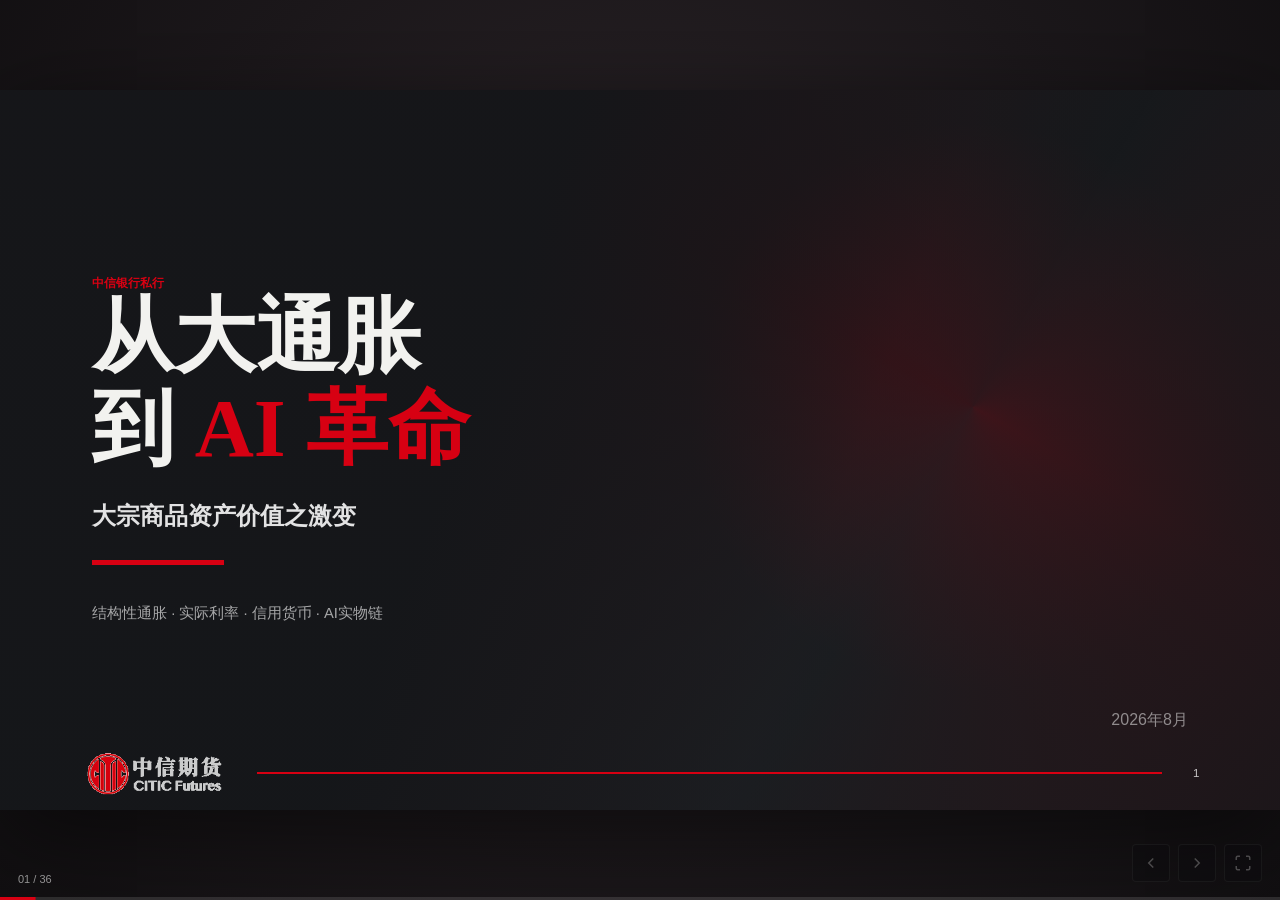
==== commit bd174922: "Publish AI investment correction and FOF slides" ====
--- a/zxyhpb/20260806/wanliu/index.html
+++ b/zxyhpb/20260806/wanliu/index.html
@@ -8,8 +8,8 @@
     <link rel="preconnect" href="https://fonts.googleapis.com" />
     <link rel="preconnect" href="https://fonts.gstatic.com" crossorigin />
     <link href="https://fonts.googleapis.com/css2?family=Noto+Sans+SC:wght@400;500;600;700;800;900&family=Noto+Serif+SC:wght@600;700;900&display=swap" rel="stylesheet" />
-    <script type="module" crossorigin src="/zxyhpb/20260806/wanliu/assets/index-C6KBo2IK.js"></script>
-    <link rel="stylesheet" crossorigin href="/zxyhpb/20260806/wanliu/assets/index-6I6onP2_.css">
+    <script type="module" crossorigin src="/zxyhpb/20260806/wanliu/assets/index-FRyvQqzE.js"></script>
+    <link rel="stylesheet" crossorigin href="/zxyhpb/20260806/wanliu/assets/index-DvwNrL1i.css">
   </head>
   <body>
     <main id="app" aria-live="polite"></main>
--- a/zxyhpb/20260806/wanliu/assets/index-DvwNrL1i.css
+++ b/zxyhpb/20260806/wanliu/assets/index-DvwNrL1i.css
@@ -0,0 +1 @@
+:root{--red: #d70012;--red-deep: #95000b;--ink: #f1f1ee;--paper: #2b2428;--muted: #aeb2b9;--line: rgba(255, 255, 255, .14);--gold: #a17b2a;--blue: #426b9e;--ease: cubic-bezier(.16, 1, .3, 1)}*{box-sizing:border-box}html,body{margin:0;width:100%;height:100%;overflow:hidden;background:#151114}body{font-family:Noto Sans SC,Microsoft YaHei,sans-serif;color:var(--ink)}button{font:inherit}.shell{position:fixed;inset:0;display:grid;place-items:center;background:radial-gradient(circle at 50% 40%,#2b2428 0,#1b171a 58%,#110f11)}.stage-wrap{position:absolute;left:50%;top:50%;translate:-50% -50%;width:min(100vw,calc(100vh * 16 / 9));height:min(100vh,56.25vw);overflow:hidden;background:var(--paper);box-shadow:0 24px 90px #0000008c;container-type:size}.stage{position:absolute;inset:0;overflow:hidden;isolation:isolate}.slide{position:absolute;inset:0;padding:5.8% 6.3% 5.7%;background:var(--paper);opacity:0;visibility:hidden;transform:translate3d(4%,0,0) scale(.985);filter:blur(12px);transition:opacity .58s var(--ease),transform .8s var(--ease),filter .7s var(--ease),visibility 0s .8s}.slide.active{opacity:1;visibility:visible;transform:none;filter:none;transition-delay:0s;z-index:2}.slide.leaving{opacity:0;visibility:visible;transform:translate3d(-3%,0,0) scale(.99);filter:blur(8px);z-index:1}.slide:after{content:"";position:absolute;inset:0;pointer-events:none;background:linear-gradient(105deg,transparent 0 45%,rgba(255,255,255,.09) 50%,transparent 55%);transform:translate(-130%)}.slide.active:after{animation:lightSweep 1.2s .08s var(--ease) both}@keyframes lightSweep{to{transform:translate(130%)}}.header{position:absolute;left:6.3%;right:6.3%;top:4.2%;display:flex;align-items:flex-start;justify-content:space-between;z-index:5}.title{margin:0;max-width:82%;font-size:clamp(18px,2.35vw,38px);line-height:1.23;letter-spacing:0;font-weight:800;text-wrap:balance}.title:before{content:"";display:inline-block;width:.95em;height:.15em;margin:0 .5em .21em 0;background:var(--red)}.confidential{color:#9da1a8;font-size:clamp(8px,.75vw,12px);white-space:nowrap;padding-top:.55em}.footer{position:absolute;left:6.3%;right:6.3%;bottom:2.5%;height:5.2%;display:flex;align-items:center;gap:22px;z-index:6}.logo-crop{width:13.8%;min-width:108px;aspect-ratio:225/82;position:relative;overflow:hidden;flex:none;background:transparent}.logo-crop img{display:block;position:absolute;inset:0;width:100%;height:100%;object-fit:contain}.footer .logo-text{filter:brightness(0) invert(1);opacity:.78}.footer .logo-mark{clip-path:inset(0 68% 0 0);opacity:1}.footer-line{height:2px;background:var(--red);flex:1;transform-origin:left}.slide.active .footer-line{animation:drawLine .9s .28s var(--ease) both}@keyframes drawLine{0%{transform:scaleX(0)}}.page-no{min-width:2.4ch;color:#a2a6ad;font-size:clamp(9px,.9vw,14px);text-align:right;font-variant-numeric:tabular-nums}.content{position:absolute;inset:15.5% 6.3% 9.8%;z-index:2}.kicker{color:var(--red);font-weight:800;font-size:clamp(10px,.9vw,15px)}.claim{margin:0;font-family:"Noto Serif SC",serif;font-size:clamp(26px,4vw,65px);line-height:1.12;font-weight:900;letter-spacing:0;text-wrap:balance}.subclaim{max-width:68ch;margin:1.7em 0 0;color:#ffffffad;font-size:clamp(12px,1.25vw,20px);line-height:1.75}.cover,.section-slide{color:#f2f2ef;background:#1b181a}.cover:before,.section-slide:before{content:"";position:absolute;inset:0;background:linear-gradient(110deg,#141619f5 0 38%,#14161994 64%,#141619e0),radial-gradient(circle at 76% 44%,rgba(183,12,27,.42),transparent 27%),conic-gradient(from 30deg at 76% 44%,#1c1e21,#68131b,#25272b,#351217,#1b1d20)}.cover:after,.section-slide:after{background:linear-gradient(90deg,transparent,rgba(215,0,18,.28),transparent);opacity:.6}.cover .content{inset:13% 7.2% 11%;display:flex;flex-direction:column;justify-content:center}.cover .claim{max-width:75%;font-size:clamp(38px,6.4vw,104px)}.cover .claim em{color:var(--red);font-style:normal}.cover .cover-theme{margin:2.4% 0 0;color:#ffffffe0;font-family:"Noto Serif SC",serif;font-size:clamp(16px,1.85vw,30px);line-height:1.3;font-weight:700}.cover .cover-rule{width:12%;height:5px;background:var(--red);margin:2.6% 0 2.2%}.cover .meta{color:#ffffff9e;font-size:clamp(11px,1.15vw,18px);letter-spacing:0}.cover .date{position:absolute;right:0;bottom:0;font-variant-numeric:tabular-nums;color:#ffffff80}.cover .page-no,.section-slide .page-no{color:#ffffffbf}.section-slide .content{display:grid;grid-template-columns:27% 1fr;align-items:center;gap:7%}.section-no{font-size:clamp(70px,15vw,240px);font-weight:900;line-height:.75;color:transparent;-webkit-text-stroke:2px rgba(255,255,255,.28);font-variant-numeric:tabular-nums}.section-slide.active .section-no{animation:sectionIn 1s .15s var(--ease) both}@keyframes sectionIn{0%{transform:translate(-35%);opacity:0}}.section-copy{border-left:1px solid rgba(255,255,255,.2);padding-left:8%}.section-copy .claim{max-width:16ch}.section-list{display:flex;gap:1.4em;flex-wrap:wrap;margin-top:3em;color:#ffffff8c;font-size:clamp(9px,.86vw,14px)}.section-list b{color:#fff}.reveal{opacity:0;transform:translateY(24px);filter:blur(5px)}.active .reveal{animation:reveal .72s var(--ease) forwards;animation-delay:calc(.16s + var(--i, 0) * .11s)}@keyframes reveal{to{opacity:1;transform:none;filter:none}}.questions{height:100%;display:grid;grid-template-rows:repeat(3,1fr);gap:0}.question{display:grid;grid-template-columns:10% 1fr;align-items:center;border-bottom:1px solid var(--line)}.question .num{font-size:clamp(28px,4.4vw,72px);font-weight:900;color:var(--red)}.question:nth-child(2) .num{color:var(--gold)}.question:nth-child(3) .num{color:var(--ink)}.question p{margin:0;font-family:"Noto Serif SC",serif;font-size:clamp(16px,2.2vw,35px);font-weight:700}.conclusion{align-self:end;margin-top:2%;padding:1.2% 0 0 2%;border-left:4px solid var(--red);font-size:clamp(10px,1.1vw,18px);font-weight:700}.agenda-slide{color:#f0f0ed;background:#242024}.agenda-slide:before{content:"";position:absolute;inset:0;background:linear-gradient(120deg,rgba(255,255,255,.025),transparent 45%),radial-gradient(circle at 18% 45%,rgba(215,0,18,.2),transparent 25%)}.agenda-stage{position:absolute;inset:9% 7% 10%;display:grid;grid-template-columns:42% 1fr;align-items:center;gap:8%}.agenda-word{font-family:"Noto Serif SC",serif;font-size:clamp(42px,7.3vw,118px);font-weight:900;color:transparent;-webkit-text-stroke:1px rgba(255,255,255,.22);writing-mode:vertical-rl;letter-spacing:.08em;justify-self:center}.agenda-rail{position:relative;display:flex;flex-direction:column;justify-content:center;gap:0;height:80%}.agenda-rail:before{content:"";position:absolute;left:3.4%;top:4%;bottom:4%;width:1px;background:linear-gradient(var(--red),rgba(255,255,255,.15))}.agenda-luxe-item{min-height:25%;display:grid;grid-template-columns:13% 1fr auto;align-items:center;gap:4%;border-bottom:1px solid rgba(255,255,255,.1)}.agenda-luxe-item span{color:var(--red);font-size:clamp(11px,1vw,16px);font-weight:800;z-index:1}.agenda-luxe-item strong{font-family:"Noto Serif SC",serif;font-size:clamp(16px,2vw,32px);font-weight:700}.agenda-luxe-item i{width:42px;height:1px;background:#ffffff40}.agenda-luxe-item:first-child i{background:var(--red);width:68px}.agenda-slide .page-no{color:#ffffffb3}.metric-grid{height:72%;display:grid;grid-template-columns:repeat(3,1fr);align-items:center}.metric{min-width:0;padding:0 9%;border-right:1px solid var(--line)}.metric:first-child{padding-left:0}.metric:last-child{border:0;padding-right:0}.metric .index{font-size:clamp(10px,.9vw,14px);color:var(--muted);font-weight:800}.metric h3{margin:.8em 0 .25em;font-size:clamp(15px,1.7vw,27px)}.metric .value{display:block;width:100%;margin:.4em 0;font-family:"Noto Serif SC",serif;color:var(--red);font-size:clamp(22px,3.05cqw,49px);line-height:1.08;font-weight:900;white-space:nowrap;overflow:hidden}.metric:first-child .value{color:var(--gold)}.metric:nth-child(2) .value{color:var(--ink)}.metric p{color:var(--muted);font-size:clamp(9px,.95vw,15px);line-height:1.6}.note{position:absolute;left:0;right:0;bottom:2%;padding-top:1.2%;border-top:1px solid var(--line);color:var(--muted);font-size:clamp(8px,.82vw,13px)}.rate-trap{height:65%;display:grid;grid-template-columns:1fr 1.12fr;gap:5%}.rate-side{min-width:0;padding:3.2% 4%;border-top:3px solid var(--line);background:#ffffff05}.rate-side.cut{border-top-color:var(--gold)}.rate-side.hike{border-top-color:var(--red)}.rate-label{display:block;color:var(--ink);font-size:clamp(14px,1.35vw,22px);line-height:1.2;font-weight:900}.rate-side.cut .rate-label{color:#c7a85d}.rate-side.hike .rate-label{color:#ff5361}.rate-side h2{margin:.4em 0 .45em;font-family:"Noto Serif SC",serif;font-size:clamp(19px,2.25vw,36px);line-height:1.2}.rate-lead{margin:0;color:var(--muted);font-size:clamp(10px,1vw,16px);line-height:1.62}.rate-consequence{margin-top:5%;display:flex;flex-direction:column;gap:.45em}.rate-consequence b{font-size:clamp(11px,1.15vw,18px)}.rate-consequence b:last-child{color:var(--gold)}.rate-consequence i{width:1px;height:13px;margin-left:1.1em;background:var(--red);position:relative}.rate-consequence i:after{content:"";position:absolute;left:-3px;bottom:-1px;border-top:5px solid var(--red);border-left:3px solid transparent;border-right:3px solid transparent}.pressure-list{display:grid;grid-template-columns:repeat(3,minmax(0,1fr));gap:4%;margin-top:3.5%}.pressure-list div{min-width:0;border-left:1px solid var(--line);padding-left:9%}.pressure-list div:first-child{border-left:0;padding-left:0}.pressure-list strong{display:block;color:var(--red);font-family:"Noto Serif SC",serif;font-size:clamp(13px,1.45vw,23px);line-height:1.2;text-wrap:balance}.pressure-list p{margin:.65em 0 0;color:var(--muted);font-size:clamp(8px,.73vw,12px);line-height:1.52}.funding-rule{height:20%;margin-top:2%;display:grid;grid-template-columns:18% 42% 1fr;gap:3%;align-items:center;padding:1.5% 2%;border:1px solid rgba(215,0,18,.5)}.funding-rule span{color:var(--muted);font-size:clamp(9px,.9vw,14px);font-weight:700}.funding-rule strong{font-family:"Noto Serif SC",serif;font-size:clamp(15px,1.65vw,27px);line-height:1.25}.funding-rule em{color:var(--red);font-style:normal}.funding-rule p{margin:0;color:var(--muted);font-size:clamp(8px,.75vw,12px);line-height:1.45}.hold-dilemma{height:86%;display:flex;flex-direction:column;gap:4%}.choice-strip{height:20%;display:grid;grid-template-columns:repeat(3,1fr);gap:4%}.choice-strip article{display:grid;grid-template-columns:auto 1fr;align-items:center;gap:8%;border-bottom:1px solid var(--line)}.choice-strip span{font-family:"Noto Serif SC",serif;color:var(--red);font-size:clamp(27px,3.3vw,53px);font-weight:900}.choice-strip p{margin:0;color:var(--muted);font-size:clamp(9px,.9vw,14px);line-height:1.5}.market-reprice{min-height:0;flex:1;display:grid;grid-template-columns:1.05fr 1fr;gap:7%;align-items:center}.reprice-copy>span{color:var(--muted);font-size:clamp(8px,.78vw,12px)}.reprice-copy h2{margin:.35em 0 .4em;font-family:"Noto Serif SC",serif;font-size:clamp(21px,2.55vw,41px);line-height:1.2}.reprice-copy p{margin:0;color:var(--muted);font-size:clamp(9px,.86vw,14px);line-height:1.55}.yield-moves{height:76%;display:grid;grid-template-columns:repeat(3,1fr);align-items:end;gap:5%;border-bottom:1px solid var(--line)}.yield-moves div{min-width:0;height:58%;display:flex;flex-direction:column;justify-content:flex-end;padding:8% 7%;background:#ffffff09;border-top:3px solid var(--ink)}.yield-moves .down{height:38%;border-top-color:var(--blue)}.yield-moves .hot{height:92%;border-top-color:var(--red);background:#d7001214}.yield-moves b{color:var(--muted);font-size:clamp(9px,.8vw,13px)}.yield-moves strong{margin:.2em 0;font-family:"Noto Serif SC",serif;font-size:clamp(18px,2.2vw,35px);line-height:1}.yield-moves .down strong{color:#7fa3ce}.yield-moves .hot strong{color:var(--red)}.yield-moves small{color:var(--muted);font-size:clamp(7px,.67vw,11px);line-height:1.35}.history-bridge{min-height:14%;display:flex;align-items:center;justify-content:space-between;gap:5%;padding:1.5% 2%;border-left:4px solid var(--red);background:#ffffff06}.history-bridge span{color:var(--muted);font-size:clamp(9px,.9vw,14px)}.history-bridge strong{max-width:62%;font-family:"Noto Serif SC",serif;font-size:clamp(13px,1.4vw,23px);line-height:1.35;text-align:right}.timeline{position:relative;height:100%;display:grid;grid-template-columns:repeat(3,minmax(0,1fr));gap:4%;align-items:stretch}.timeline:before{content:"";position:absolute;left:1%;right:1%;top:31%;height:2px;background:linear-gradient(90deg,var(--ink),var(--red))}.event{min-width:0;padding-top:4%;position:relative;display:grid;grid-template-rows:27% 13% auto auto 1fr;align-content:stretch}.event:before{content:"";position:absolute;top:29.5%;left:0;width:14px;height:14px;border-radius:50%;background:var(--ink);box-shadow:0 0 0 6px var(--paper)}.event.featured:before{background:var(--red);transform:scale(1.25)}.event .year{font-size:clamp(26px,3.4vw,55px);font-weight:900;font-family:"Noto Serif SC",serif}.event.featured .year{color:var(--red)}.event h3{margin:0 0 .42em;grid-row:3;font-size:clamp(11px,1.2vw,19px);line-height:1.35}.event strong{grid-row:4;color:var(--red);font-size:clamp(10px,1.08vw,17px);line-height:1.35}.event p{grid-row:5;margin:.55em 0 0;color:var(--muted);font-size:clamp(8px,.73vw,12px);line-height:1.48;overflow-wrap:anywhere}.event p.emphasis{align-self:start;margin-top:.7em;padding:.65em .75em;border-left:3px solid var(--red);background:#d7001213;color:var(--ink);font-size:clamp(10px,.88vw,14px);line-height:1.52;font-weight:600}.slide[data-slide="10"] .title,.slide[data-slide="11"] .title,.slide[data-slide="12"] .title{font-size:clamp(17px,2.05vw,33px)}.slide[data-slide="10"] .content,.slide[data-slide="11"] .content,.slide[data-slide="12"] .content{top:16.5%}.slide[data-slide="12"] .note{top:68%;bottom:auto;padding:1.25% 1.5%;border-top:1px solid rgba(215,0,18,.38);border-left:4px solid var(--red);background:#ffffff06;color:var(--ink);font-size:clamp(11px,1.12vw,18px);line-height:1.55;font-weight:600}.slide[data-slide="12"] .note b{color:var(--red);font-weight:900}.sovereign-question{overflow:hidden;background:#241f22}.sovereign-question:before{content:"";position:absolute;inset:0;background:linear-gradient(90deg,rgba(215,0,18,.14),transparent 27%),linear-gradient(125deg,transparent 0 58%,rgba(255,255,255,.035) 58% 58.3%,transparent 58.3%)}.sovereign-question .content{inset:14% 7.2% 12%;display:flex;flex-direction:column;justify-content:center}.sovereign-question .kicker{font-size:clamp(11px,1vw,16px)}.question-context{margin:1.3em 0 0;color:var(--muted);font-size:clamp(12px,1.25vw,20px);line-height:1.5}.question-rule{width:11%;height:4px;margin:2.8% 0 2.5%;background:var(--red);transform-origin:left}.sovereign-question.active .question-rule{animation:drawLine .9s .35s var(--ease) both}.sovereign-question .claim{max-width:78%;font-size:clamp(34px,5vw,81px);line-height:1.16}.sovereign-question .claim em{color:var(--red);font-style:normal}.question-source{margin-top:2.5%;color:#ffffff5c;font-size:clamp(8px,.72vw,12px)}.sovereign-word{position:absolute;right:5.5%;top:13%;color:transparent;-webkit-text-stroke:1px rgba(255,255,255,.13);font-family:"Noto Serif SC",serif;font-size:clamp(42px,6.7vw,108px);line-height:.9;font-weight:900;text-align:right;pointer-events:none}.split{height:100%;display:grid;grid-template-columns:1fr 1fr;gap:8%;align-items:center}.split>div{min-width:0}.split>div+div{border-left:1px solid var(--line);padding-left:8%}.split h2{margin:0 0 .65em;font-family:"Noto Serif SC",serif;font-size:clamp(25px,3.4vw,55px)}.split h2.red{color:var(--red)}.split h2.blue{color:var(--blue)}.split p{color:var(--muted);font-size:clamp(12px,1.28vw,21px);line-height:1.72}.split ul{padding:0;list-style:none}.split li{padding:.6em 0;border-bottom:1px solid var(--line);font-size:clamp(10px,1.02vw,16px)}.steps{height:100%;display:grid;grid-template-columns:repeat(3,1fr);gap:5%;align-items:center;counter-reset:step}.step{counter-increment:step;min-height:48%;padding-top:7%;border-top:3px solid var(--line)}.step:before{content:"0" counter(step);display:block;color:var(--red);font-size:clamp(30px,4vw,64px);font-weight:900}.step h3{font-size:clamp(16px,1.65vw,27px)}.step p{color:var(--muted);font-size:clamp(11px,1.13vw,18px);line-height:1.68}.formula-stage{height:100%;display:flex;flex-direction:column;justify-content:center}.formula-main{text-align:center;font-family:"Noto Serif SC",serif;font-size:clamp(25px,4vw,66px);font-weight:900}.formula-main .minus{color:var(--red);padding:0 .35em}.formula-terms{display:grid;grid-template-columns:repeat(3,1fr);gap:6%;margin-top:7%}.formula-terms h3{margin:0;color:var(--red);font-size:clamp(13px,1.4vw,23px)}.formula-terms p{color:var(--muted);font-size:clamp(9px,.9vw,14px)}.opposition{height:100%;display:grid;grid-template-columns:1fr auto 1fr;align-items:center;gap:5%}.opposition .side{text-align:center}.opposition .side h2{font-family:"Noto Serif SC",serif;font-size:clamp(27px,4vw,65px);margin:0}.opposition .side:last-child h2{color:var(--red)}.opposition .versus{color:var(--red);font-size:clamp(26px,4vw,65px);font-weight:900}.opposition p{color:var(--muted);font-size:clamp(10px,1vw,16px)}.chart-layout{height:100%;display:grid;grid-template-columns:70% 1fr;gap:6%;align-items:center}.bars{height:68%;display:flex;align-items:flex-end;gap:5%;border-bottom:1px solid var(--ink);padding:0 3%}.bar{height:var(--h);flex:1;background:linear-gradient(180deg,var(--red),var(--red-deep));position:relative;transform-origin:bottom}.active .bar{animation:barGrow .95s var(--ease) both;animation-delay:calc(.2s + var(--i)*.1s)}@keyframes barGrow{0%{transform:scaleY(0)}}.bar b{position:absolute;top:-2em;width:100%;text-align:center;font-size:clamp(9px,.9vw,14px)}.bar small{position:absolute;bottom:-2.1em;width:100%;text-align:center;color:var(--muted);font-size:clamp(7px,.72vw,12px)}.chart-facts strong{display:block;color:var(--red);font-family:"Noto Serif SC",serif;font-size:clamp(32px,4vw,65px)}.chart-facts span{display:block;color:var(--muted);font-size:clamp(9px,.9vw,14px);margin-bottom:2.5em}.two-stage{height:100%;display:grid;grid-template-columns:1fr 1fr;gap:8%;align-items:center;position:relative}.two-stage:before{content:"";position:absolute;left:5%;right:5%;top:38%;height:3px;background:linear-gradient(90deg,var(--red) 0 50%,var(--blue) 50%)}.phase{align-self:stretch;padding-top:5%}.phase .year{font-family:"Noto Serif SC",serif;font-size:clamp(32px,4vw,65px);font-weight:900;color:var(--red)}.phase:last-child .year{color:var(--blue)}.phase h3{margin:22% 0 .4em;font-size:clamp(16px,1.7vw,28px)}.phase p{color:var(--muted);font-size:clamp(10px,1vw,16px);line-height:1.7}.rail{height:100%;display:flex;align-items:center;justify-content:space-between;position:relative}.rail:before{content:"";position:absolute;left:4%;right:4%;top:42%;height:3px;background:linear-gradient(90deg,var(--ink),var(--red))}.rail-item{width:21%;position:relative;text-align:center;z-index:1}.rail-item:before{content:"";display:block;width:18px;height:18px;border-radius:50%;background:var(--paper);border:5px solid var(--ink);margin:0 auto 1.5em}.rail-item:last-child:before{border-color:var(--red);transform:scale(1.25)}.rail-item h3{font-size:clamp(12px,1.35vw,22px)}.rail-item p{color:var(--muted);font-size:clamp(8px,.8vw,13px)}.silver{height:100%;display:grid;grid-template-columns:repeat(3,1fr);grid-template-rows:1fr auto;gap:4%}.silver .big{display:flex;flex-direction:column;justify-content:center;border-right:1px solid var(--line)}.silver .big:nth-child(3){border:0}.silver strong{font-family:"Noto Serif SC",serif;font-size:clamp(32px,4.4vw,72px);color:var(--red)}.silver span{color:var(--muted);font-size:clamp(9px,.9vw,14px)}.silver .uses{grid-column:1/-1;display:grid;grid-template-columns:repeat(4,1fr);gap:4%;border-top:1px solid var(--line);padding-top:3%}.silver .uses b{font-size:clamp(11px,1.1vw,18px)}.silver .uses small{display:block;color:var(--muted);font-size:clamp(8px,.8vw,13px);margin-top:.5em}.slide[data-slide="27"] .silver{height:80%}.slide[data-slide="27"] .note{bottom:0}.inflation-pulse{height:78%;display:grid;grid-template-columns:42% 1fr;gap:7%;align-items:stretch}.pulse-lead{display:flex;flex-direction:column;justify-content:center;padding-right:9%;border-right:1px solid var(--line)}.pulse-lead>span,.pulse-detail span{color:var(--muted);font-size:clamp(11px,1.05cqw,17px);font-weight:700}.pulse-lead>strong{display:block;margin:.08em 0;color:var(--red);font-family:"Noto Serif SC",serif;font-size:clamp(64px,8.2cqw,132px);line-height:1}.pulse-lead>p,.pulse-detail p{margin:.35em 0 0;color:var(--muted);font-size:clamp(10px,.92cqw,15px);line-height:1.55}.pulse-signal{display:flex;align-items:center;gap:12px;margin-top:12%;font-size:clamp(10px,.95cqw,15px)}.pulse-signal i{display:block;width:54px;height:3px;background:var(--red)}.pulse-detail{display:grid;grid-template-rows:repeat(3,1fr)}.pulse-detail article{display:grid;grid-template-columns:32% 24% 1fr;align-items:center;border-bottom:1px solid var(--line)}.pulse-detail article:last-child{border-bottom:0}.pulse-detail strong{color:var(--ink);font-family:"Noto Serif SC",serif;font-size:clamp(29px,3.25cqw,52px);line-height:1}.pulse-detail article:nth-child(2) strong{color:var(--gold)}.pulse-detail p{margin:0}.money-world{height:100%;display:flex;flex-direction:column;justify-content:center}.money-statement{width:100%;margin:0 0 5%;font-family:"Noto Serif SC",serif;font-size:clamp(24px,3.05cqw,49px);line-height:1.25;font-weight:900;text-align:center}.money-statement:after{content:"";display:block;width:72px;height:4px;margin:1.2em auto 0;background:var(--red)}.money-flow{display:flex;align-items:stretch;justify-content:space-between;gap:2%}.money-flow article{flex:1 1 0;min-width:0}.money-flow article>span{display:block;color:var(--red);font-size:clamp(11px,1cqw,16px);font-weight:800}.money-flow h2{margin:.65em 0 .55em;font-size:clamp(16px,1.55cqw,25px)}.money-flow p{margin:0;color:var(--muted);font-size:clamp(10px,1.02cqw,16px);line-height:1.75}.money-flow>i{flex:0 0 6%;align-self:center;height:1px;background:var(--line);position:relative}.money-flow>i:after{content:"";position:absolute;right:0;top:-4px;border-left:7px solid var(--red);border-top:4px solid transparent;border-bottom:4px solid transparent}.money-close{margin-top:5%;padding-top:2%;border-top:1px solid var(--line);color:var(--ink);font-size:clamp(11px,1.08cqw,17px);font-weight:700;text-align:center}.competition{height:100%;display:grid;grid-template-columns:1fr 15% 1fr;gap:5%;align-items:center}.comp-side{min-width:0}.comp-side span{display:block;font-family:"Noto Serif SC",serif;font-size:clamp(22px,2.6vw,42px);font-weight:900;margin-bottom:.35em}.comp-side strong{display:block;color:var(--blue);font-family:"Noto Serif SC",serif;font-size:clamp(31px,3.8vw,61px);white-space:nowrap}.comp-side.cn{text-align:right}.comp-side.cn strong{color:var(--red)}.comp-side p{margin:.15em 0 1.1em;color:var(--muted);font-size:clamp(11px,1.05vw,17px)}.comp-side ul{list-style:none;padding:0;margin:0}.comp-side li{padding:.55em 0;border-top:1px solid var(--line);font-size:clamp(10px,1vw,16px)}.comp-axis{display:flex;flex-direction:column;align-items:center;gap:.7em;color:var(--muted);font-size:clamp(9px,.85vw,14px)}.comp-axis i{display:block;width:1px;height:34px;background:linear-gradient(var(--blue),var(--red))}.comp-axis strong{color:var(--ink);font-family:"Noto Serif SC",serif;font-size:clamp(20px,2.4vw,39px);line-height:1;font-weight:900;white-space:nowrap}.allocation{width:100%;border-collapse:collapse;font-size:clamp(8px,.9vw,15px);margin-top:2%}.allocation th{text-align:left;color:var(--muted);font-weight:600;padding:1.2% 1.6%;border-bottom:2px solid var(--ink)}.allocation td{padding:1.7% 1.6%;border-bottom:1px solid var(--line);vertical-align:top}.allocation td:first-child{font-size:clamp(12px,1.25vw,20px);font-weight:800}.allocation td:last-child{color:var(--red);font-weight:700}.allocation tr{opacity:0;transform:translate(-20px)}.active .allocation tr{animation:rowIn .6s var(--ease) forwards;animation-delay:calc(.18s + var(--i)*.12s)}@keyframes rowIn{to{opacity:1;transform:none}}.slide[data-slide="31"] .allocation{font-size:clamp(11px,1.08vw,17px);margin-top:1%}.slide[data-slide="31"] .allocation th{padding:1.05% 1.5%;font-size:clamp(11px,1.02vw,16px)}.slide[data-slide="31"] .allocation td{padding:1.45% 1.5%;line-height:1.48}.slide[data-slide="31"] .allocation td:first-child{font-size:clamp(14px,1.4vw,22px)}.translation{height:100%;display:grid;grid-template-columns:1fr 1fr;gap:8%}.translation .col{padding-top:3%}.translation .col+.col{border-left:1px solid var(--line);padding-left:8%}.translation h2{font-family:"Noto Serif SC",serif;font-size:clamp(32px,4vw,65px);margin:0 0 8%;color:var(--muted)}.translation .col:last-child h2{color:var(--red)}.translation p{font-size:clamp(11px,1.15vw,19px);padding:4% 0;margin:0;border-bottom:1px solid var(--line)}.imported-slide{padding:0;background:#fff}.imported-slide img{display:block;width:100%;height:100%;object-fit:contain}.risk{height:100%;columns:2;column-gap:9%;font-size:clamp(9px,.9vw,15px);line-height:1.8;color:#c8cbd0}.risk p{break-inside:avoid;margin:0 0 2em;padding-left:1.2em;border-left:2px solid var(--red)}.closing-slide{overflow:hidden;color:#f2f2ef;background:#181a1d}.closing-slide:before{content:"";position:absolute;inset:0;background:linear-gradient(112deg,#141619fa 0 48%,#4b0c13b8 76%,#141619f5),linear-gradient(90deg,transparent 0 49.9%,rgba(215,0,18,.4) 50%,transparent 50.1%)}.closing-slide .content{inset:12% 7.2%;display:flex;flex-direction:column;justify-content:center;align-items:flex-start}.closing-slide .claim{font-size:clamp(55px,9vw,146px);line-height:1}.closing-slide .closing-rule{width:10%;height:5px;margin:4% 0 2.2%;background:var(--red);transform-origin:left}.closing-slide.active .closing-rule{animation:drawLine .9s .3s var(--ease) both}.closing-slide p{margin:0;color:#ffffff94;font-family:"Noto Serif SC",serif;font-size:clamp(14px,1.55vw,25px)}.closing-grid{position:absolute;right:7%;top:13%;width:32%;aspect-ratio:1;opacity:.18;background:repeating-linear-gradient(0deg,transparent 0 11.8%,rgba(255,255,255,.2) 12%),repeating-linear-gradient(90deg,transparent 0 11.8%,rgba(255,255,255,.2) 12%);transform:perspective(600px) rotateY(-34deg) rotate(-8deg)}.controls{position:fixed;right:18px;bottom:18px;z-index:20;display:flex;gap:8px;opacity:.25;transition:opacity .25s}.shell:hover .controls,.controls:focus-within{opacity:1}.control{width:38px;height:38px;border:1px solid rgba(255,255,255,.18);background:#090a0cc2;color:#fff;display:grid;place-items:center;cursor:pointer;border-radius:4px;-webkit-backdrop-filter:blur(8px);backdrop-filter:blur(8px)}.control:hover{background:var(--red)}.control:focus-visible{outline:2px solid #fff;outline-offset:2px}.control svg{width:18px;height:18px;fill:none;stroke:currentColor;stroke-width:2}.progress{position:fixed;left:0;bottom:0;width:100%;height:3px;background:#ffffff1f;z-index:30}.progress span{display:block;height:100%;width:100%;background:var(--red);transform-origin:left;transform:scaleX(var(--progress));transition:transform .6s var(--ease)}.counter{position:fixed;left:18px;bottom:15px;color:#ffffff8c;font-size:11px;z-index:20;font-variant-numeric:tabular-nums}@media(max-aspect-ratio:4/5){.stage-wrap{width:100vh;height:56.25vh}.controls{right:10px;bottom:10px}.counter{left:10px;bottom:10px}}@media(prefers-reduced-motion:reduce){*,*:before,*:after{animation-duration:.01ms!important;animation-delay:0s!important;transition-duration:.01ms!important}}
